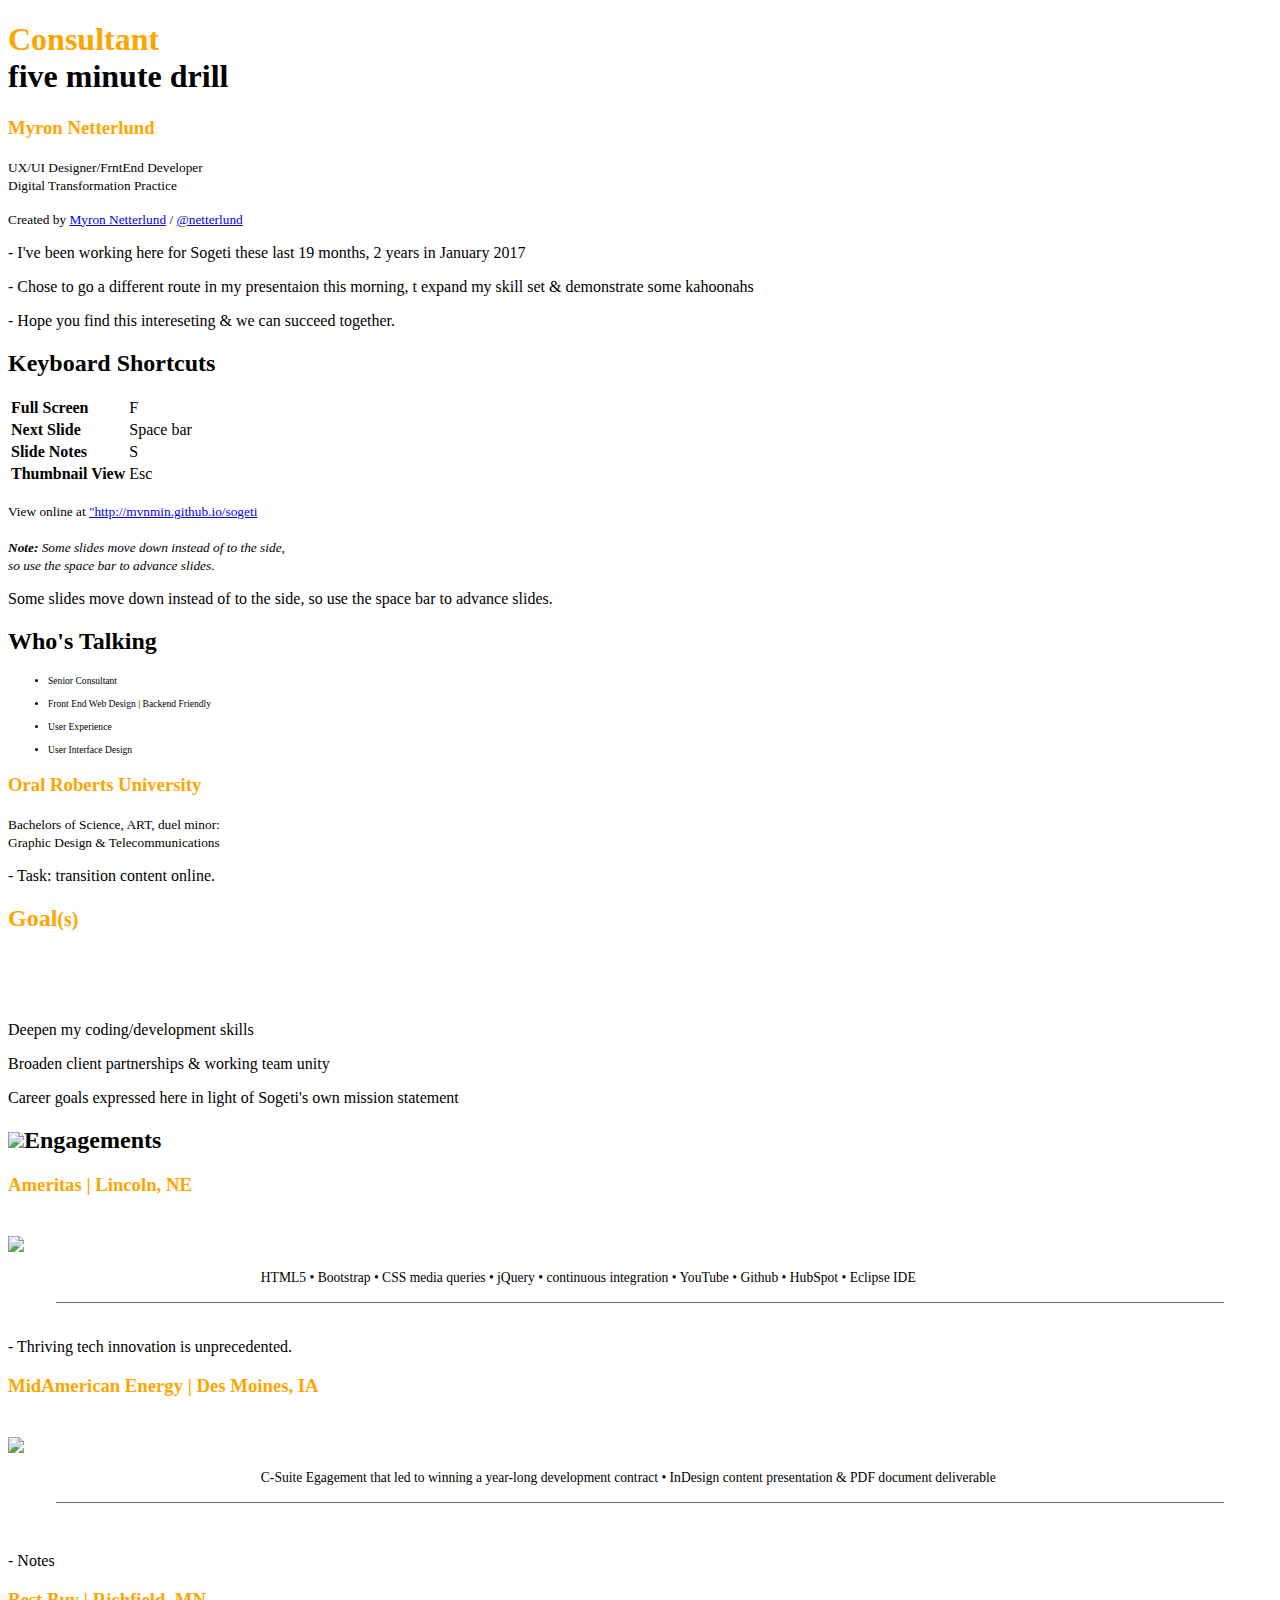
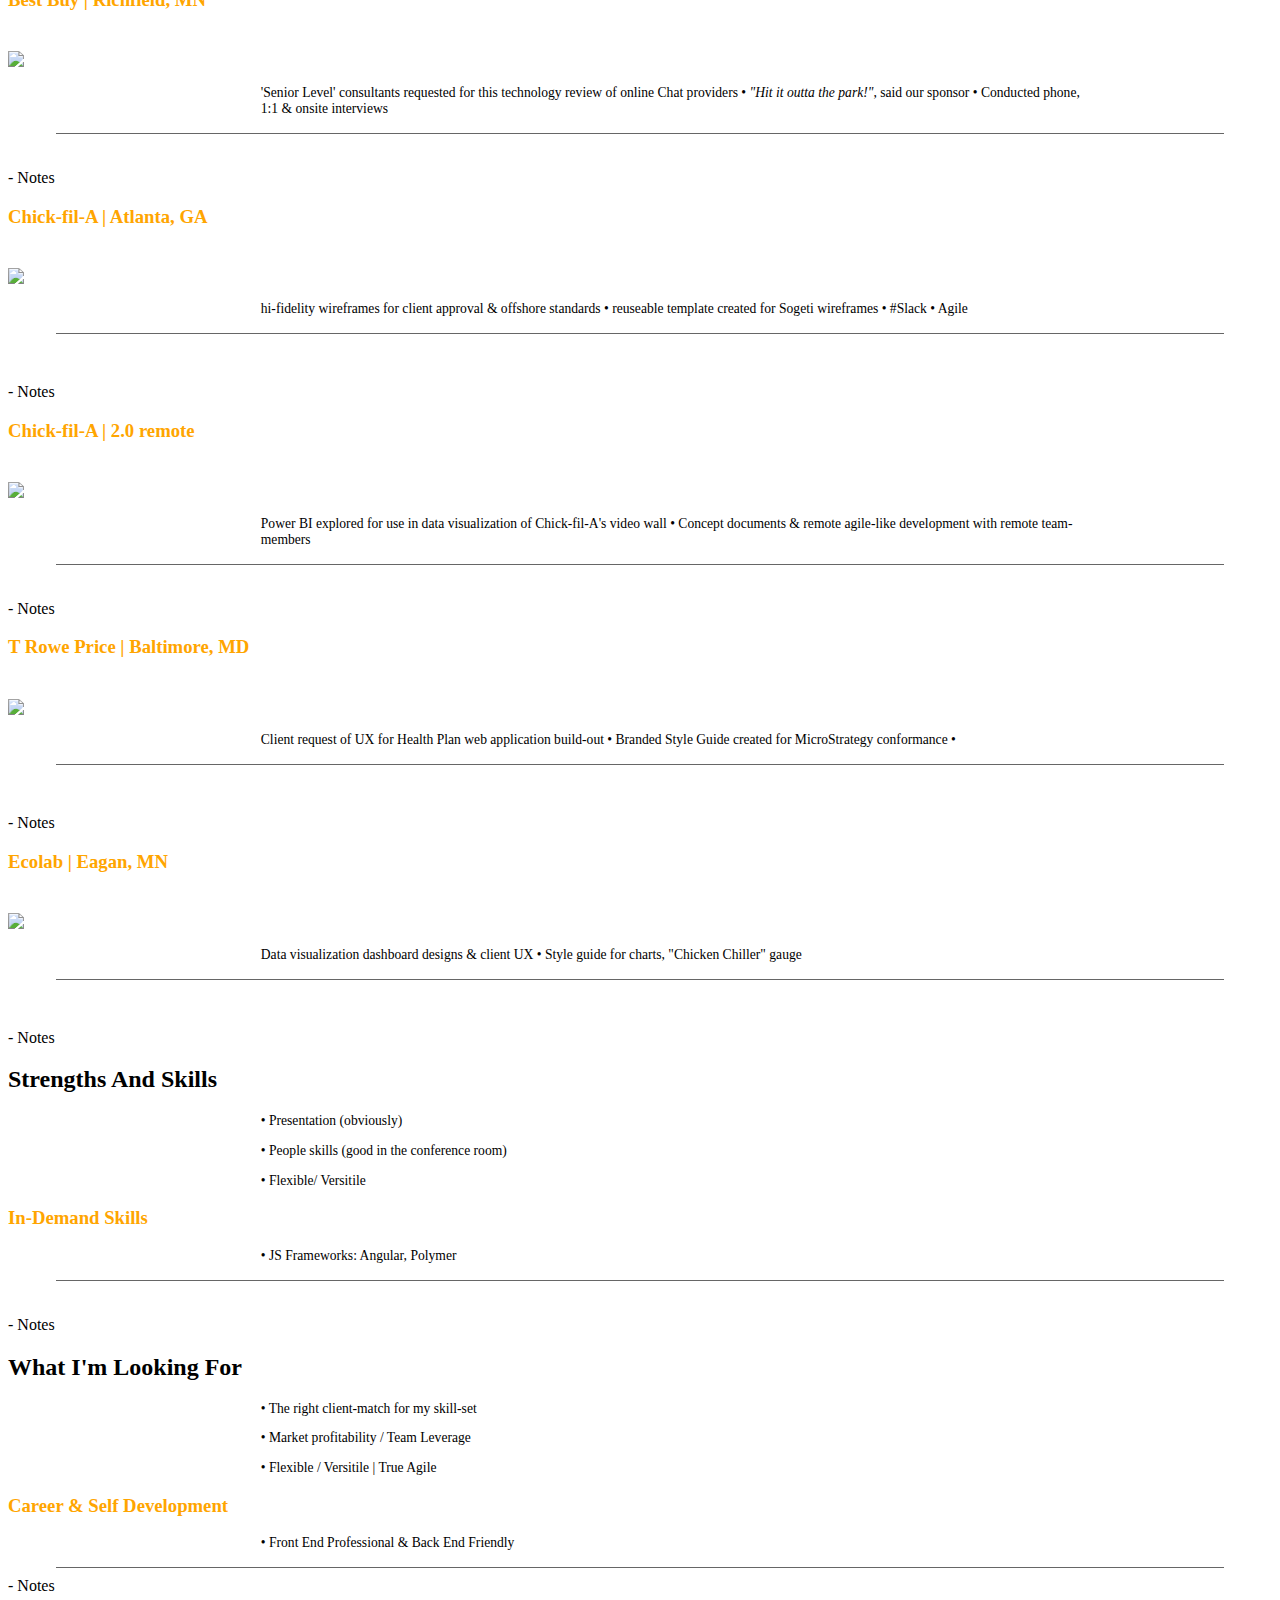
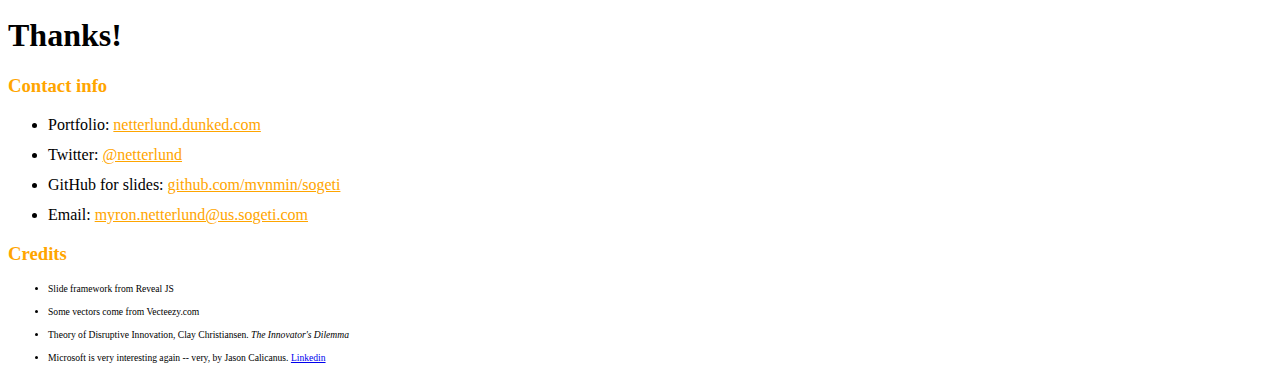
==== sogeti/index.html @ b76e8c93 "FIVE Minute Drill Upload" ====
<!doctype html>
<html lang="en">
   <head>
      <meta charset="utf-8">
      <title>Five Minute Drill</title>
      <meta name="description" content="Myron Netterlund's Five Minute 2016">
      <meta name="author" content="Myron Netterlund">
      <meta name="apple-mobile-web-app-capable" content="yes" />
      <meta name="apple-mobile-web-app-status-bar-style" content="black-translucent" />
      <meta name="viewport" content="width=device-width, initial-scale=1.0, maximum-scale=1.0, user-scalable=no, minimal-ui">
      <!-- favicon icons -->
      <link rel="apple-touch-icon" sizes="57x57" href="favicon/apple-icon-57x57.png">
      <link rel="apple-touch-icon" sizes="60x60" href="favicon/apple-icon-60x60.png">
      <link rel="apple-touch-icon" sizes="72x72" href="favicon/apple-icon-72x72.png">
      <link rel="apple-touch-icon" sizes="76x76" href="favicon/apple-icon-76x76.png">
      <link rel="apple-touch-icon" sizes="114x114" href="favicon/apple-icon-114x114.png">
      <link rel="apple-touch-icon" sizes="120x120" href="favicon/apple-icon-120x120.png">
      <link rel="apple-touch-icon" sizes="144x144" href="favicon/apple-icon-144x144.png">
      <link rel="apple-touch-icon" sizes="152x152" href="favicon/apple-icon-152x152.png">
      <link rel="apple-touch-icon" sizes="180x180" href="favicon/apple-icon-180x180.png">
      <link rel="icon" type="image/png" sizes="192x192"  href="favicon/android-icon-192x192.png">
      <link rel="icon" type="image/png" sizes="32x32" href="favicon/favicon-32x32.png">
      <link rel="icon" type="image/png" sizes="96x96" href="favicon/favicon-96x96.png">
      <link rel="icon" type="image/png" sizes="16x16" href="favicon/favicon-16x16.png">
      <link rel="manifest" href="favicon/manifest.json">
      <meta name="msapplication-TileColor" content="#ffffff">
      <meta name="msapplication-TileImage" content="favicon/ms-icon-144x144.png">
      <meta name="theme-color" content="#ffffff">
      <!-- end favicon code -->
      <link rel="stylesheet" href="css/reveal.css">
      <!-- <link rel="stylesheet" href="css/theme/beige.css" id="theme"> -->
      <link rel="stylesheet" href="css/theme/moon-too.css" id="theme">
      <!-- Code syntax highlighting -->
      <link rel="stylesheet" href="lib/css/zenburn.css">
      <!-- Printing and PDF exports -->
      <script>
         var link = document.createElement( 'link' );
         link.rel = 'stylesheet';
         link.type = 'text/css';
         link.href = window.location.search.match( /print-pdf/gi ) ? 'css/print/pdf.css' : 'css/print/paper.css';
         document.getElementsByTagName( 'head' )[0].appendChild( link );
      </script>
      <!--[if lt IE 9]>
      <script src="lib/js/html5shiv.js"></script>
      <![endif]-->
      <!-- these are my custom styles. remember that slide sizes scale, so try to use percentages. -->
      <style>
      	 .bottomline {
      	 	font-family: arial; 
      	 	font-size:0.75em !important; 
      	 	color:#fff; 
      	 }
         p.alignLeft {
         text-align: left;
         }
         span.orange, a.orange {
         color: orange;
         outline-color: gray;
         }
         span.white, a.white {
         color: #FFFFFF;
         outline-color: gray;
         }
        div.innovation ul li {
         margin-bottom:12px;
         }
         figcaption {
         font-size:.8em;
         }
/*         p.miscItems {
         font-size:1.2em;
         }*/
         p.jobRoles {
         font-size:0.65em;
         /*text-align:left;
         margin-left:20%;
         max-width: 65%; */
         color:#fff;
         }
         p.miscItems {
         font-size:0.85em;
         text-align:left;
         margin-left:20%;
         max-width: 65%;
         }
/*         hr {
         font-size:0.85em;
         text-align:left;
         margin-left:20%;
         max-width: 65%;
         margin-bottom:-0.5em;
         color: rgba(0,0,0,.5);
         }*/
		hr {
		    display: block;
		    height: 1px;
		    border: 0;
		    border-top: 1px solid #666;
		    margin: 1em 3em -0.5em 3em;
		    padding: 0; 
		}
		 .slides section h3 {
         color: orange !important; outline: gray;
         }
         .slides img.shortened {
         max-width: 80%;
         max-height: 80%;
         }
         #upcoming-slide .label {
         color: #444 !important
         }
         ul.credits li {
         font-size: .6em;
         }
        .background-tint {
		  background-color: rgba(0,0,0,.65); // Tint color
		  background-blend-mode: multiply;
		}
/*		.background-tint { position: relative; }

		.background-tint::after {
		  content: "";
		  position: absolute;
		  top: 0;
		  left: 0;
		  right: 0;
		  bottom: 0;
		  width: 100%;
		  height: 100%;
		  background-color: rgba(0,0,0,.65);
		}*/

      </style>
      <!-- Note: Make artboard sizes about 775px wide X 445px tall. If the image appears as a vertical navigation, add a class of "shortened" to the image element to reduce its size to 80% -->
   </head>
   <body>
      <div class="reveal innovation">
         <!-- Any section element inside of this container is displayed as a slide -->
         <div class="slides">
            <section>
               <h1><span class="orange">Consultant</span><br/> five minute drill</h1>
               <h3>Myron Netterlund </h3>
               <p>
                  <small>UX/UI Designer/FrntEnd Developer<br /> Digital Transformation Practice</small>
               </p>
               <p>
                  <small>Created by <a target="_blank" href="http://netterlund.dunked.com">Myron Netterlund</a> / <a target="_blank" href="http://twitter.com/netterlund">@netterlund</a></small>
               </p>
               <aside class="notes">
                  <p>- I've been working here for Sogeti these last 19 months, 2 years in January 2017</p>
                  <p>- Chose to go a different route in my presentaion this morning, t expand my skill set & demonstrate some kahoonahs</p>
                  <p>- Hope you find this intereseting & we can succeed together.</p>
               </aside>
            </section>
          
              <section>
                  <h2>Keyboard Shortcuts</h2>
                  <table>
                     <tr>
                        <td><b>Full Screen</b></td>
                        <td>F</td>
                     </tr>
                     <tr>
                        <td><b>Next Slide</b></td>
                        <td>Space bar</td>
                     </tr>
                     <tr>
                        <td><b>Slide Notes</b></td>
                        <td>S</td>
                     </tr>
                     <tr>
                        <td><b>Thumbnail View</b></td>
                        <td>Esc</td>
                     </tr>
                  </table>
                  <p><small>View online at <a target="_blank" href="http://mvnmin.github.io/sogeti">"http://mvnmin.github.io/sogeti</a></small><br/></a></small><br/>
                  <small><i><b>Note:</b> Some slides move down instead of to the side,<br /> so use the space bar to advance slides.</i></small></p>
               
                  <aside class="notes">
                  <p>Some slides move down instead of to the side, so use the space bar to advance slides.</p>
                  </aside>
               </section> 
             
            <section data-transition="slide" data-background="#333" data-background-transition="zoom" class="has-dark-background present" style="top: 171.5px; display: block;">
               <h2>Who's Talking</h2>
				<ul class="credits">
                    <li>Senior Consultant</li>
                  	<li>Front End Web Design | Backend Friendly</li>
                  	<li>User Experience</li>
                  	<li>User Interface Design</li>
                </ul>
                  <h3 class="fragment">Oral Roberts University</h3>
                  <p class="fragment">
                  	<small>Bachelors of Science, ART, duel minor: <br />Graphic Design & Telecommunications</small>
                  </p>
               <aside class="notes">
                  <p>- Task: transition content online.</p>
               </aside>
            </section>
 
            <section>
               <h2><span class="orange">Goal<small>(s)</small></h2>
	               <p><span class="white">Forwarding my DT Practice in Minneapolis, <br />utilizing my user experience & UI skillset(s) <br />to build the most trusted fulfillment team</span></p>
	               <p>Deepen my coding/development skills</p>
	               <p>Broaden client partnerships & working team unity</p>
               <aside class="notes">
                  <p>Career goals expressed here in light of Sogeti's own mission statement</p>
               </aside>
            </section>
            <section>
               <h2><img src="media/rasters/Sogeti-spade_75x36.png"/>Engagements</h2>
               <section>
                  <h3>Ameritas | Lincoln, NE </h3>
                  <p class="jobRoles">ROLE: UX/UI Designer | Web Developer </p>
				  <img src="media/rasters/ameritas.png"/>
                  <p class="miscItems">HTML5 &bull; Bootstrap &bull; CSS media queries &bull; jQuery &bull; continuous integration &bull; YouTube &bull; Github &bull; HubSpot &bull; Eclipse IDE
                  </p>
                  <hr>
                  <p class="bottomline fragment">IBM - WCM Integration, First Sogeti UX experience</p>
                  <aside class="notes">
                     <p>- Thriving tech innovation is unprecedented.</p>
                  </aside>
               </section>
               <section>
                  <h3>MidAmerican Energy | Des Moines, IA </h3>
                  <p class="jobRoles">ROLE: Digital Strategist | UX/UI Consultant </p>
				  <img src="media/rasters/midamerican.png"/>
                  <p class="miscItems">C-Suite Egagement that led to winning a year-long development contract &bull; InDesign content presentation & PDF document deliverable
                  </p>
                  <hr>
                  <p class="bottomline fragment">Non-bias strategy consultation that led to <br />our being chosen as developers of choice</p>
                  <aside class="notes">
                     <p>- Notes</p>
                  </aside>
               </section>
               <section>
                  <h3>Best Buy | Richfield, MN </h3>
                  <p class="jobRoles">ROLE: Digital Strategist | Business Analyst | Vendor Liason </p>
				  <img src="media/vectors/best_buy.svg"/>
                  <p class="miscItems">'Senior Level' consultants requested for this technology review of online Chat providers &bull; <i>"Hit it outta the park!"</i>, said our sponsor &bull; Conducted phone, 1:1 & onsite interviews
                  </p>
                  <hr>
                  <p class="bottomline fragment">Demonstrated Consultant Flexibility</p>
                  <aside class="notes">
                     <p>- Notes</p>
                  </aside>
               </section>
               <section>
                  <h3>Chick-fil-A | Atlanta, GA</h3>
                  <p class="jobRoles">ROLE: UI Designer | Mobile App</p>
				  <img src="media/rasters/chick-fil-a.png"/>
				  <p class="miscItems">hi-fidelity wireframes for client approval & offshore standards &bull; reuseable template created for Sogeti wireframes &bull; #Slack &bull; Agile
                  </p>
                  <hr>
                  <p class="bottomline fragment">Hi-Fidelity Mobile Wireframes & Agile workflow <br />Android & iOS</p>
                  <aside class="notes">
                     <p>- Notes</p>
                  </aside>
               </section>
               <section>
                  <h3>Chick-fil-A | 2.0 remote </h3>
                  <p class="jobRoles">ROLE: Proof of Concept | Video Wall</p>
				  <img src="media/rasters/chick-fil-a-pop.png"/>
				  <p class="miscItems">Power BI explored for use in data visualization of Chick-fil-A's video wall &bull; Concept documents & remote agile-like development with remote team-members
                  </p>
                  <hr>
                  <p class="bottomline fragment">Data Visualzation experience: PowerBI, D3.js, & SVGs </p>
                  <aside class="notes">
                     <p>- Notes</p>
                  </aside>
               </section>
               <section>
                  <h3>T Rowe Price | Baltimore, MD</h3>
                  <p class="jobRoles">ROLE: UX/UI Designer | Health Plan </p>
				  <img src="media/rasters/t_rowe_price-window.png"/>
				  <p class="miscItems">Client request of UX for Health Plan web application build-out &bull; Branded Style Guide created for MicroStrategy conformance &bull; 
                  </p>
                  <hr>
                  <p class="bottomline fragment">Introduction to MicroStrategy & HighCharts.js <br />Designing for MicroStrategy chart specifications</p>
                  <aside class="notes">
                     <p>- Notes</p>
                  </aside>
               </section>
               <section>
                  <h3>Ecolab | Eagan, MN</h3>
                  <p class="jobRoles">ROLE: UI Designer | Dashboard Designs </p>
				  <img src="media/rasters/ecolab.png"/>
                  <p class="miscItems">Data visualization dashboard designs & client UX &bull; Style guide for charts, "Chicken Chiller" gauge
                  </p>
                  <hr>
                  <p class="bottomline fragment">Pure javascript development on ECL's "Chicken Chiller" guage <br /> Used HighCharts.js for traditional data charting</p>
                  <aside class="notes">
                     <p>- Notes</p>
                  </aside>
               </section>
            </section>

            </section>
            <section>
               <h2>Strengths And Skills</h2>
                  <p class="miscItems">&bull; Presentation (obviously)</p>
                  <p class="miscItems">&bull; People skills (good in the conference room)</p>
                  <p class="miscItems">&bull; Flexible/ Versitile</p>
               <h3>In-Demand Skills</h3>
                  <p class="miscItems">&bull; JS Frameworks: Angular, Polymer</p>
                  <hr>
                  <p class="bottomline">I love to learn, I expect to be challenged.</p>
               <aside class="notes">
                  <p>- Notes</p>
               </aside>
            </section>

            <section data-transition="convex">
               <h2>What I'm Looking For</h2>
                  <p class="miscItems">&bull; The right client-match for my skill-set </p>
                  <p class="miscItems">&bull; Market profitability / Team Leverage</p>
                  <p class="miscItems">&bull; Flexible / Versitile | True Agile</p>
               <h3>Career & Self Development</h3>
                  <p class="miscItems">&bull; Front End Professional & Back End Friendly</p>
                  <hr>
                  <p class="bottomline"> </p>
               <aside class="notes">
                  <p>- Notes</p>
               </aside>
            </section>

            <section>
               <h1>Thanks!</h1>
               <section>
                  <h3>Contact info</h3>
                  <ul>
                     <li>Portfolio: <a class="orange" href="http://netterlund.dunked.com">netterlund.dunked.com</a></li>
                     <li>Twitter: <a class="orange" href="http://twitter.com/netterlund">@netterlund</a></li>
                     <li>GitHub for slides: <a class="orange" href="https://github.com/mvnmin/sogeti">github.com/mvnmin/sogeti</a></li>
                     <li> Email: <a class="orange" href="mailto:myron.netterlund@us.sogeti.com">myron.netterlund@us.sogeti.com</a></li>
                  </ul>
               </section>
               <section>
                  <h3>Credits</h3>
                  <ul class="credits">
                     <li>Slide framework from Reveal JS</li>
                     <li>Some vectors come from Vecteezy.com</li>
                     <li>Theory of Disruptive Innovation, Clay Christiansen. <i>The Innovator's Dilemma</i></li>
                     <li>Microsoft is very interesting again -- very, by Jason Calicanus. <a href="https://www.linkedin.com/pulse/microsoft-interesting-again-very-jason-calacanis">Linkedin</a></li>
                  </ul>
               </section>
            </section>
         </div>
      </div>
      <script src="lib/js/head.min.js"></script>
      <script src="js/reveal.js"></script>
      <script>
         // Full list of configuration options available at:
         // https://github.com/hakimel/reveal.js#configuration
         Reveal.initialize({
          controls: true,
          progress: true,
          history: true,
          center: false,
          slideNumber: true, 
         
         
          transition: 'slide', // none/fade/slide/convex/concave/zoom
         
          // Optional reveal.js plugins
          dependencies: [
            { src: 'lib/js/classList.js', condition: function() { return !document.body.classList; } },
            { src: 'plugin/markdown/marked.js', condition: function() { return !!document.querySelector( '[data-markdown]' ); } },
            { src: 'plugin/markdown/markdown.js', condition: function() { return !!document.querySelector( '[data-markdown]' ); } },
            { src: 'plugin/highlight/highlight.js', async: true, condition: function() { return !!document.querySelector( 'pre code' ); }, callback: function() { hljs.initHighlightingOnLoad(); } },
            { src: 'plugin/zoom-js/zoom.js', async: true },
            { src: 'plugin/notes/notes.js', async: true }
          ]
         });
         
      </script>
   </body>
</html>
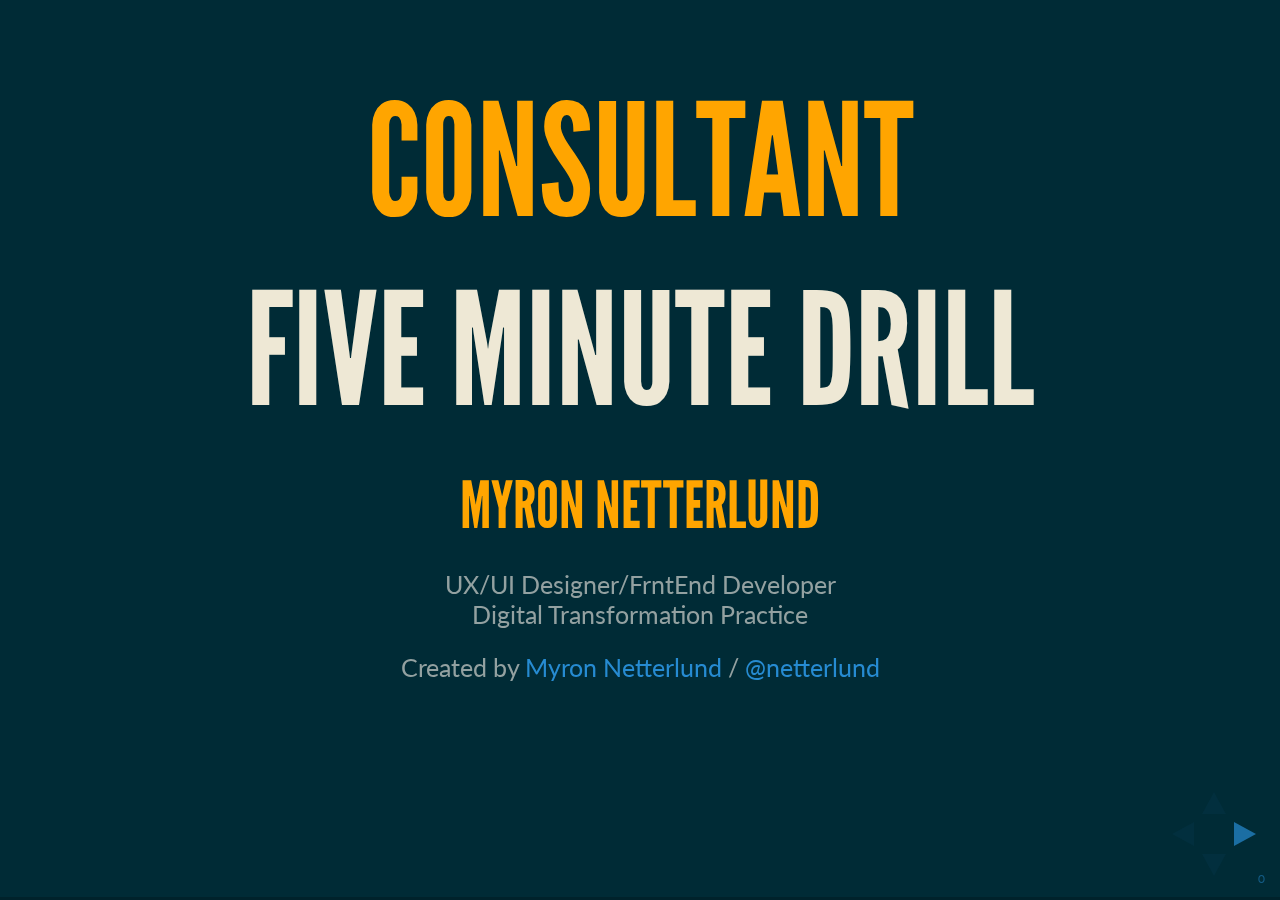
==== commit c09ca40c: "Versatile spelling crx" ====
--- a/sogeti/index.html
+++ b/sogeti/index.html
@@ -314,7 +314,7 @@
                <h2>What I'm Looking For</h2>
                   <p class="miscItems">&bull; The right client-match for my skill-set </p>
                   <p class="miscItems">&bull; Market profitability / Team Leverage</p>
-                  <p class="miscItems">&bull; Flexible / Versitile | True Agile</p>
+                  <p class="miscItems">&bull; Flexible / Versatile | True Agility</p>
                <h3>Career & Self Development</h3>
                   <p class="miscItems">&bull; Front End Professional & Back End Friendly</p>
                   <hr>
--- a/sogeti/css/reveal.css
+++ b/sogeti/css/reveal.css
@@ -0,0 +1,1141 @@
+/*!
+ * reveal.js
+ * http://lab.hakim.se/reveal-js
+ * MIT licensed
+ *
+ * Copyright (C) 2015 Hakim El Hattab, http://hakim.se
+ */
+/*********************************************
+ * RESET STYLES
+ *********************************************/
+html, body, .reveal div, .reveal span, .reveal applet, .reveal object, .reveal iframe, .reveal h1, .reveal h2, .reveal h3, .reveal h4, .reveal h5, .reveal h6, .reveal p, .reveal blockquote, .reveal pre, .reveal a, .reveal abbr, .reveal acronym, .reveal address, .reveal big, .reveal cite, .reveal code, .reveal del, .reveal dfn, .reveal em, .reveal img, .reveal ins, .reveal kbd, .reveal q, .reveal s, .reveal samp, .reveal small, .reveal strike, .reveal strong, .reveal sub, .reveal sup, .reveal tt, .reveal var, .reveal b, .reveal u, .reveal center, .reveal dl, .reveal dt, .reveal dd, .reveal ol, .reveal ul, .reveal li, .reveal fieldset, .reveal form, .reveal label, .reveal legend, .reveal table, .reveal caption, .reveal tbody, .reveal tfoot, .reveal thead, .reveal tr, .reveal th, .reveal td, .reveal article, .reveal aside, .reveal canvas, .reveal details, .reveal embed, .reveal figure, .reveal figcaption, .reveal footer, .reveal header, .reveal hgroup, .reveal menu, .reveal nav, .reveal output, .reveal ruby, .reveal section, .reveal summary, .reveal time, .reveal mark, .reveal audio, video {
+  margin: 0;
+  padding: 0;
+  border: 0;
+  font-size: 100%;
+  font: inherit;
+  vertical-align: baseline; }
+
+.reveal article, .reveal aside, .reveal details, .reveal figcaption, .reveal figure, .reveal footer, .reveal header, .reveal hgroup, .reveal menu, .reveal nav, .reveal section {
+  display: block; }
+
+/*********************************************
+ * GLOBAL STYLES
+ *********************************************/
+html, body {
+  width: 100%;
+  height: 100%;
+  overflow: hidden; }
+
+body {
+  position: relative;
+  line-height: 1;
+  background-color: #fff;
+  color: #000; }
+
+::-moz-selection {
+  background: #FF5E99;
+  color: #fff;
+  text-shadow: none; }
+
+::selection {
+  background: #FF5E99;
+  color: #fff;
+  text-shadow: none; }
+
+/*********************************************
+ * VIEW FRAGMENTS
+ *********************************************/
+.reveal .slides section .fragment {
+  opacity: 0;
+  visibility: hidden;
+  -webkit-transition: all 0.2s ease;
+          transition: all 0.2s ease; }
+  .reveal .slides section .fragment.visible {
+    opacity: 1;
+    visibility: visible; }
+
+.reveal .slides section .fragment.grow {
+  opacity: 1;
+  visibility: visible; }
+  .reveal .slides section .fragment.grow.visible {
+    -webkit-transform: scale(1.3);
+        -ms-transform: scale(1.3);
+            transform: scale(1.3); }
+
+.reveal .slides section .fragment.shrink {
+  opacity: 1;
+  visibility: visible; }
+  .reveal .slides section .fragment.shrink.visible {
+    -webkit-transform: scale(0.7);
+        -ms-transform: scale(0.7);
+            transform: scale(0.7); }
+
+.reveal .slides section .fragment.zoom-in {
+  -webkit-transform: scale(0.1);
+      -ms-transform: scale(0.1);
+          transform: scale(0.1); }
+  .reveal .slides section .fragment.zoom-in.visible {
+    -webkit-transform: scale(1);
+        -ms-transform: scale(1);
+            transform: scale(1); }
+
+.reveal .slides section .fragment.roll-in {
+  -webkit-transform: rotateX(90deg);
+          transform: rotateX(90deg); }
+  .reveal .slides section .fragment.roll-in.visible {
+    -webkit-transform: rotateX(0);
+            transform: rotateX(0); }
+
+.reveal .slides section .fragment.fade-out {
+  opacity: 1;
+  visibility: visible; }
+  .reveal .slides section .fragment.fade-out.visible {
+    opacity: 0;
+    visibility: hidden; }
+
+.reveal .slides section .fragment.semi-fade-out {
+  opacity: 1;
+  visibility: visible; }
+  .reveal .slides section .fragment.semi-fade-out.visible {
+    opacity: 0.5;
+    visibility: visible; }
+
+.reveal .slides section .fragment.strike {
+  opacity: 1; }
+  .reveal .slides section .fragment.strike.visible {
+    text-decoration: line-through; }
+
+.reveal .slides section .fragment.current-visible {
+  opacity: 0;
+  visibility: hidden; }
+  .reveal .slides section .fragment.current-visible.current-fragment {
+    opacity: 1;
+    visibility: visible; }
+
+.reveal .slides section .fragment.highlight-red, .reveal .slides section .fragment.highlight-current-red, .reveal .slides section .fragment.highlight-green, .reveal .slides section .fragment.highlight-current-green, .reveal .slides section .fragment.highlight-blue, .reveal .slides section .fragment.highlight-current-blue {
+  opacity: 1;
+  visibility: visible; }
+
+.reveal .slides section .fragment.highlight-red.visible {
+  color: #ff2c2d; }
+
+.reveal .slides section .fragment.highlight-green.visible {
+  color: #17ff2e; }
+
+.reveal .slides section .fragment.highlight-blue.visible {
+  color: #1b91ff; }
+
+.reveal .slides section .fragment.highlight-current-red.current-fragment {
+  color: #ff2c2d; }
+
+.reveal .slides section .fragment.highlight-current-green.current-fragment {
+  color: #17ff2e; }
+
+.reveal .slides section .fragment.highlight-current-blue.current-fragment {
+  color: #1b91ff; }
+
+/*********************************************
+ * DEFAULT ELEMENT STYLES
+ *********************************************/
+/* Fixes issue in Chrome where italic fonts did not appear when printing to PDF */
+.reveal:after {
+  content: '';
+  font-style: italic; }
+
+.reveal iframe {
+  z-index: 1; }
+
+/** Prevents layering issues in certain browser/transition combinations */
+.reveal a {
+  position: relative; }
+
+.reveal .stretch {
+  max-width: none;
+  max-height: none; }
+
+.reveal pre.stretch code {
+  height: 100%;
+  max-height: 100%;
+  -moz-box-sizing: border-box;
+       box-sizing: border-box; }
+
+/*********************************************
+ * CONTROLS
+ *********************************************/
+.reveal .controls {
+  display: none;
+  position: fixed;
+  width: 110px;
+  height: 110px;
+  z-index: 30;
+  right: 10px;
+  bottom: 10px;
+  -webkit-user-select: none; }
+
+.reveal .controls div {
+  position: absolute;
+  opacity: 0.05;
+  width: 0;
+  height: 0;
+  border: 12px solid transparent;
+  -webkit-transform: scale(0.9999);
+      -ms-transform: scale(0.9999);
+          transform: scale(0.9999);
+  -webkit-transition: all 0.2s ease;
+          transition: all 0.2s ease;
+  -webkit-tap-highlight-color: rgba(0, 0, 0, 0); }
+
+.reveal .controls div.enabled {
+  opacity: 0.7;
+  cursor: pointer; }
+
+.reveal .controls div.enabled:active {
+  margin-top: 1px; }
+
+.reveal .controls div.navigate-left {
+  top: 42px;
+  border-right-width: 22px;
+  border-right-color: #000; }
+
+.reveal .controls div.navigate-left.fragmented {
+  opacity: 0.3; }
+
+.reveal .controls div.navigate-right {
+  left: 74px;
+  top: 42px;
+  border-left-width: 22px;
+  border-left-color: #000; }
+
+.reveal .controls div.navigate-right.fragmented {
+  opacity: 0.3; }
+
+.reveal .controls div.navigate-up {
+  left: 42px;
+  border-bottom-width: 22px;
+  border-bottom-color: #000; }
+
+.reveal .controls div.navigate-up.fragmented {
+  opacity: 0.3; }
+
+.reveal .controls div.navigate-down {
+  left: 42px;
+  top: 74px;
+  border-top-width: 22px;
+  border-top-color: #000; }
+
+.reveal .controls div.navigate-down.fragmented {
+  opacity: 0.3; }
+
+/*********************************************
+ * PROGRESS BAR
+ *********************************************/
+.reveal .progress {
+  position: fixed;
+  display: none;
+  height: 3px;
+  width: 100%;
+  bottom: 0;
+  left: 0;
+  z-index: 10;
+  background-color: rgba(0, 0, 0, 0.2); }
+
+.reveal .progress:after {
+  content: '';
+  display: block;
+  position: absolute;
+  height: 20px;
+  width: 100%;
+  top: -20px; }
+
+.reveal .progress span {
+  display: block;
+  height: 100%;
+  width: 0px;
+  background-color: #000;
+  -webkit-transition: width 800ms cubic-bezier(0.26, 0.86, 0.44, 0.985);
+          transition: width 800ms cubic-bezier(0.26, 0.86, 0.44, 0.985); }
+
+/*********************************************
+ * SLIDE NUMBER
+ *********************************************/
+.reveal .slide-number {
+  position: fixed;
+  display: block;
+  right: 15px;
+  bottom: 15px;
+  opacity: 0.5;
+  z-index: 31;
+  font-size: 12px; }
+
+/*********************************************
+ * SLIDES
+ *********************************************/
+.reveal {
+  position: relative;
+  width: 100%;
+  height: 100%;
+  -ms-touch-action: none;
+      touch-action: none; }
+
+.reveal .slides {
+  position: absolute;
+  width: 100%;
+  height: 100%;
+  top: 0;
+  right: 0;
+  bottom: 0;
+  left: 0;
+  margin: auto;
+  overflow: visible;
+  z-index: 1;
+  text-align: center;
+  -webkit-perspective: 600px;
+          perspective: 600px;
+  -webkit-perspective-origin: 50% 40%;
+          perspective-origin: 50% 40%; }
+
+.reveal .slides > section {
+  -ms-perspective: 600px; }
+
+.reveal .slides > section, .reveal .slides > section > section {
+  display: none;
+  position: absolute;
+  width: 100%;
+  padding: 20px 0px;
+  z-index: 10;
+  -webkit-transform-style: preserve-3d;
+          transform-style: preserve-3d;
+  -webkit-transition: -webkit-transform-origin 800ms cubic-bezier(0.26, 0.86, 0.44, 0.985), -webkit-transform 800ms cubic-bezier(0.26, 0.86, 0.44, 0.985), visibility 800ms cubic-bezier(0.26, 0.86, 0.44, 0.985), opacity 800ms cubic-bezier(0.26, 0.86, 0.44, 0.985);
+          transition: -ms-transform-origin 800ms cubic-bezier(0.26, 0.86, 0.44, 0.985), transform 800ms cubic-bezier(0.26, 0.86, 0.44, 0.985), visibility 800ms cubic-bezier(0.26, 0.86, 0.44, 0.985), opacity 800ms cubic-bezier(0.26, 0.86, 0.44, 0.985);
+          transition: transform-origin 800ms cubic-bezier(0.26, 0.86, 0.44, 0.985), transform 800ms cubic-bezier(0.26, 0.86, 0.44, 0.985), visibility 800ms cubic-bezier(0.26, 0.86, 0.44, 0.985), opacity 800ms cubic-bezier(0.26, 0.86, 0.44, 0.985); }
+
+/* Global transition speed settings */
+.reveal[data-transition-speed="fast"] .slides section {
+  -webkit-transition-duration: 400ms;
+          transition-duration: 400ms; }
+
+.reveal[data-transition-speed="slow"] .slides section {
+  -webkit-transition-duration: 1200ms;
+          transition-duration: 1200ms; }
+
+/* Slide-specific transition speed overrides */
+.reveal .slides section[data-transition-speed="fast"] {
+  -webkit-transition-duration: 400ms;
+          transition-duration: 400ms; }
+
+.reveal .slides section[data-transition-speed="slow"] {
+  -webkit-transition-duration: 1200ms;
+          transition-duration: 1200ms; }
+
+.reveal .slides > section.stack {
+  padding-top: 0;
+  padding-bottom: 0; }
+
+.reveal .slides > section.present, .reveal .slides > section > section.present {
+  display: block;
+  z-index: 11;
+  opacity: 1; }
+
+.reveal.center, .reveal.center .slides, .reveal.center .slides section {
+  min-height: 0 !important; }
+
+/* Don't allow interaction with invisible slides */
+.reveal .slides > section.future, .reveal .slides > section > section.future, .reveal .slides > section.past, .reveal .slides > section > section.past {
+  pointer-events: none; }
+
+.reveal.overview .slides > section, .reveal.overview .slides > section > section {
+  pointer-events: auto; }
+
+.reveal .slides > section.past, .reveal .slides > section.future, .reveal .slides > section > section.past, .reveal .slides > section > section.future {
+  opacity: 0; }
+
+/*********************************************
+ * SLIDE TRANSITION
+ * Aliased 'linear' for backwards compatibility
+ *********************************************/
+.reveal.slide section, .reveal.linear section {
+  -webkit-backface-visibility: hidden;
+          backface-visibility: hidden; }
+
+.reveal .slides > section[data-transition=slide].past, .reveal.slide .slides > section:not([data-transition]).past, .reveal .slides > section[data-transition=linear].past, .reveal.linear .slides > section:not([data-transition]).past {
+  -webkit-transform: translate(-150%, 0);
+      -ms-transform: translate(-150%, 0);
+          transform: translate(-150%, 0); }
+
+.reveal .slides > section[data-transition=slide].future, .reveal.slide .slides > section:not([data-transition]).future, .reveal .slides > section[data-transition=linear].future, .reveal.linear .slides > section:not([data-transition]).future {
+  -webkit-transform: translate(150%, 0);
+      -ms-transform: translate(150%, 0);
+          transform: translate(150%, 0); }
+
+.reveal .slides > section > section[data-transition=slide].past, .reveal.slide .slides > section > section:not([data-transition]).past, .reveal .slides > section > section[data-transition=linear].past, .reveal.linear .slides > section > section:not([data-transition]).past {
+  -webkit-transform: translate(0, -150%);
+      -ms-transform: translate(0, -150%);
+          transform: translate(0, -150%); }
+
+.reveal .slides > section > section[data-transition=slide].future, .reveal.slide .slides > section > section:not([data-transition]).future, .reveal .slides > section > section[data-transition=linear].future, .reveal.linear .slides > section > section:not([data-transition]).future {
+  -webkit-transform: translate(0, 150%);
+      -ms-transform: translate(0, 150%);
+          transform: translate(0, 150%); }
+
+/*********************************************
+ * CONVEX TRANSITION
+ * Aliased 'default' for backwards compatibility
+ *********************************************/
+.reveal .slides > section[data-transition=default].past, .reveal.default .slides > section:not([data-transition]).past, .reveal .slides > section[data-transition=convex].past, .reveal.convex .slides > section:not([data-transition]).past {
+  -webkit-transform: translate3d(-100%, 0, 0) rotateY(-90deg) translate3d(-100%, 0, 0);
+          transform: translate3d(-100%, 0, 0) rotateY(-90deg) translate3d(-100%, 0, 0); }
+
+.reveal .slides > section[data-transition=default].future, .reveal.default .slides > section:not([data-transition]).future, .reveal .slides > section[data-transition=convex].future, .reveal.convex .slides > section:not([data-transition]).future {
+  -webkit-transform: translate3d(100%, 0, 0) rotateY(90deg) translate3d(100%, 0, 0);
+          transform: translate3d(100%, 0, 0) rotateY(90deg) translate3d(100%, 0, 0); }
+
+.reveal .slides > section > section[data-transition=default].past, .reveal.default .slides > section > section:not([data-transition]).past, .reveal .slides > section > section[data-transition=convex].past, .reveal.convex .slides > section > section:not([data-transition]).past {
+  -webkit-transform: translate3d(0, -300px, 0) rotateX(70deg) translate3d(0, -300px, 0);
+          transform: translate3d(0, -300px, 0) rotateX(70deg) translate3d(0, -300px, 0); }
+
+.reveal .slides > section > section[data-transition=default].future, .reveal.default .slides > section > section:not([data-transition]).future, .reveal .slides > section > section[data-transition=convex].future, .reveal.convex .slides > section > section:not([data-transition]).future {
+  -webkit-transform: translate3d(0, 300px, 0) rotateX(-70deg) translate3d(0, 300px, 0);
+          transform: translate3d(0, 300px, 0) rotateX(-70deg) translate3d(0, 300px, 0); }
+
+/*********************************************
+ * CONCAVE TRANSITION
+ *********************************************/
+.reveal .slides > section[data-transition=concave].past, .reveal.concave .slides > section:not([data-transition]).past {
+  -webkit-transform: translate3d(-100%, 0, 0) rotateY(90deg) translate3d(-100%, 0, 0);
+          transform: translate3d(-100%, 0, 0) rotateY(90deg) translate3d(-100%, 0, 0); }
+
+.reveal .slides > section[data-transition=concave].future, .reveal.concave .slides > section:not([data-transition]).future {
+  -webkit-transform: translate3d(100%, 0, 0) rotateY(-90deg) translate3d(100%, 0, 0);
+          transform: translate3d(100%, 0, 0) rotateY(-90deg) translate3d(100%, 0, 0); }
+
+.reveal .slides > section > section[data-transition=concave].past, .reveal.concave .slides > section > section:not([data-transition]).past {
+  -webkit-transform: translate3d(0, -80%, 0) rotateX(-70deg) translate3d(0, -80%, 0);
+          transform: translate3d(0, -80%, 0) rotateX(-70deg) translate3d(0, -80%, 0); }
+
+.reveal .slides > section > section[data-transition=concave].future, .reveal.concave .slides > section > section:not([data-transition]).future {
+  -webkit-transform: translate3d(0, 80%, 0) rotateX(70deg) translate3d(0, 80%, 0);
+          transform: translate3d(0, 80%, 0) rotateX(70deg) translate3d(0, 80%, 0); }
+
+/*********************************************
+ * ZOOM TRANSITION
+ *********************************************/
+.reveal .slides > section[data-transition=zoom], .reveal.zoom .slides > section:not([data-transition]) {
+  -webkit-transition-timing-function: ease;
+          transition-timing-function: ease; }
+
+.reveal .slides > section[data-transition=zoom].past, .reveal.zoom .slides > section:not([data-transition]).past {
+  visibility: hidden;
+  -webkit-transform: scale(16);
+      -ms-transform: scale(16);
+          transform: scale(16); }
+
+.reveal .slides > section[data-transition=zoom].future, .reveal.zoom .slides > section:not([data-transition]).future {
+  visibility: hidden;
+  -webkit-transform: scale(0.2);
+      -ms-transform: scale(0.2);
+          transform: scale(0.2); }
+
+.reveal .slides > section > section[data-transition=zoom].past, .reveal.zoom .slides > section > section:not([data-transition]).past {
+  -webkit-transform: translate(0, -150%);
+      -ms-transform: translate(0, -150%);
+          transform: translate(0, -150%); }
+
+.reveal .slides > section > section[data-transition=zoom].future, .reveal.zoom .slides > section > section:not([data-transition]).future {
+  -webkit-transform: translate(0, 150%);
+      -ms-transform: translate(0, 150%);
+          transform: translate(0, 150%); }
+
+/*********************************************
+ * CUBE TRANSITION
+ *********************************************/
+.reveal.cube .slides {
+  -webkit-perspective: 1300px;
+          perspective: 1300px; }
+
+.reveal.cube .slides section {
+  padding: 30px;
+  min-height: 700px;
+  -webkit-backface-visibility: hidden;
+          backface-visibility: hidden;
+  -moz-box-sizing: border-box;
+       box-sizing: border-box; }
+
+.reveal.center.cube .slides section {
+  min-height: 0; }
+
+.reveal.cube .slides section:not(.stack):before {
+  content: '';
+  position: absolute;
+  display: block;
+  width: 100%;
+  height: 100%;
+  left: 0;
+  top: 0;
+  background: rgba(0, 0, 0, 0.1);
+  border-radius: 4px;
+  -webkit-transform: translateZ(-20px);
+          transform: translateZ(-20px); }
+
+.reveal.cube .slides section:not(.stack):after {
+  content: '';
+  position: absolute;
+  display: block;
+  width: 90%;
+  height: 30px;
+  left: 5%;
+  bottom: 0;
+  background: none;
+  z-index: 1;
+  border-radius: 4px;
+  box-shadow: 0px 95px 25px rgba(0, 0, 0, 0.2);
+  -webkit-transform: translateZ(-90px) rotateX(65deg);
+          transform: translateZ(-90px) rotateX(65deg); }
+
+.reveal.cube .slides > section.stack {
+  padding: 0;
+  background: none; }
+
+.reveal.cube .slides > section.past {
+  -webkit-transform-origin: 100% 0%;
+      -ms-transform-origin: 100% 0%;
+          transform-origin: 100% 0%;
+  -webkit-transform: translate3d(-100%, 0, 0) rotateY(-90deg);
+          transform: translate3d(-100%, 0, 0) rotateY(-90deg); }
+
+.reveal.cube .slides > section.future {
+  -webkit-transform-origin: 0% 0%;
+      -ms-transform-origin: 0% 0%;
+          transform-origin: 0% 0%;
+  -webkit-transform: translate3d(100%, 0, 0) rotateY(90deg);
+          transform: translate3d(100%, 0, 0) rotateY(90deg); }
+
+.reveal.cube .slides > section > section.past {
+  -webkit-transform-origin: 0% 100%;
+      -ms-transform-origin: 0% 100%;
+          transform-origin: 0% 100%;
+  -webkit-transform: translate3d(0, -100%, 0) rotateX(90deg);
+          transform: translate3d(0, -100%, 0) rotateX(90deg); }
+
+.reveal.cube .slides > section > section.future {
+  -webkit-transform-origin: 0% 0%;
+      -ms-transform-origin: 0% 0%;
+          transform-origin: 0% 0%;
+  -webkit-transform: translate3d(0, 100%, 0) rotateX(-90deg);
+          transform: translate3d(0, 100%, 0) rotateX(-90deg); }
+
+/*********************************************
+ * PAGE TRANSITION
+ *********************************************/
+.reveal.page .slides {
+  -webkit-perspective-origin: 0% 50%;
+          perspective-origin: 0% 50%;
+  -webkit-perspective: 3000px;
+          perspective: 3000px; }
+
+.reveal.page .slides section {
+  padding: 30px;
+  min-height: 700px;
+  -moz-box-sizing: border-box;
+       box-sizing: border-box; }
+
+.reveal.page .slides section.past {
+  z-index: 12; }
+
+.reveal.page .slides section:not(.stack):before {
+  content: '';
+  position: absolute;
+  display: block;
+  width: 100%;
+  height: 100%;
+  left: 0;
+  top: 0;
+  background: rgba(0, 0, 0, 0.1);
+  -webkit-transform: translateZ(-20px);
+          transform: translateZ(-20px); }
+
+.reveal.page .slides section:not(.stack):after {
+  content: '';
+  position: absolute;
+  display: block;
+  width: 90%;
+  height: 30px;
+  left: 5%;
+  bottom: 0;
+  background: none;
+  z-index: 1;
+  border-radius: 4px;
+  box-shadow: 0px 95px 25px rgba(0, 0, 0, 0.2);
+  -webkit-transform: translateZ(-90px) rotateX(65deg); }
+
+.reveal.page .slides > section.stack {
+  padding: 0;
+  background: none; }
+
+.reveal.page .slides > section.past {
+  -webkit-transform-origin: 0% 0%;
+      -ms-transform-origin: 0% 0%;
+          transform-origin: 0% 0%;
+  -webkit-transform: translate3d(-40%, 0, 0) rotateY(-80deg);
+          transform: translate3d(-40%, 0, 0) rotateY(-80deg); }
+
+.reveal.page .slides > section.future {
+  -webkit-transform-origin: 100% 0%;
+      -ms-transform-origin: 100% 0%;
+          transform-origin: 100% 0%;
+  -webkit-transform: translate3d(0, 0, 0);
+          transform: translate3d(0, 0, 0); }
+
+.reveal.page .slides > section > section.past {
+  -webkit-transform-origin: 0% 0%;
+      -ms-transform-origin: 0% 0%;
+          transform-origin: 0% 0%;
+  -webkit-transform: translate3d(0, -40%, 0) rotateX(80deg);
+          transform: translate3d(0, -40%, 0) rotateX(80deg); }
+
+.reveal.page .slides > section > section.future {
+  -webkit-transform-origin: 0% 100%;
+      -ms-transform-origin: 0% 100%;
+          transform-origin: 0% 100%;
+  -webkit-transform: translate3d(0, 0, 0);
+          transform: translate3d(0, 0, 0); }
+
+/*********************************************
+ * FADE TRANSITION
+ *********************************************/
+.reveal .slides section[data-transition=fade], .reveal.fade .slides section:not([data-transition]), .reveal.fade .slides > section > section:not([data-transition]) {
+  -webkit-transform: none;
+      -ms-transform: none;
+          transform: none;
+  -webkit-transition: opacity 0.5s;
+          transition: opacity 0.5s; }
+
+.reveal.fade.overview .slides section, .reveal.fade.overview .slides > section > section {
+  -webkit-transition: none;
+          transition: none; }
+
+/*********************************************
+ * NO TRANSITION
+ *********************************************/
+.reveal .slides section[data-transition=none], .reveal.none .slides section:not([data-transition]) {
+  -webkit-transform: none;
+      -ms-transform: none;
+          transform: none;
+  -webkit-transition: none;
+          transition: none; }
+
+/*********************************************
+ * OVERVIEW
+ *********************************************/
+.reveal.overview .slides {
+  -webkit-perspective-origin: 50% 50%;
+          perspective-origin: 50% 50%;
+  -webkit-perspective: 700px;
+          perspective: 700px; }
+
+.reveal.overview .slides section {
+  height: 700px;
+  overflow: hidden;
+  opacity: 1 !important;
+  visibility: visible !important;
+  cursor: pointer;
+  background: rgba(0, 0, 0, 0.1);
+  -moz-box-sizing: border-box;
+       box-sizing: border-box; }
+
+.reveal.overview .slides section, .reveal.overview-deactivating .slides section {
+  -webkit-transition: none !important;
+          transition: none !important; }
+
+.reveal.overview .slides section .fragment {
+  opacity: 1; }
+
+.reveal.overview .slides section:after, .reveal.overview .slides section:before {
+  display: none !important; }
+
+.reveal.overview .slides section > section {
+  opacity: 1;
+  cursor: pointer; }
+
+.reveal.overview .slides section:hover {
+  background: rgba(0, 0, 0, 0.3); }
+
+.reveal.overview .slides section.present {
+  background: rgba(0, 0, 0, 0.3); }
+
+.reveal.overview .slides > section.stack {
+  padding: 0;
+  top: 0 !important;
+  background: none;
+  overflow: visible; }
+
+/*********************************************
+ * PAUSED MODE
+ *********************************************/
+.reveal .pause-overlay {
+  position: absolute;
+  top: 0;
+  left: 0;
+  width: 100%;
+  height: 100%;
+  background: black;
+  visibility: hidden;
+  opacity: 0;
+  z-index: 100;
+  -webkit-transition: all 1s ease;
+          transition: all 1s ease; }
+
+.reveal.paused .pause-overlay {
+  visibility: visible;
+  opacity: 1; }
+
+/*********************************************
+ * FALLBACK
+ *********************************************/
+.no-transforms {
+  overflow-y: auto; }
+
+.no-transforms .reveal .slides {
+  position: relative;
+  width: 80%;
+  height: auto !important;
+  top: 0;
+  left: 50%;
+  margin: 0;
+  text-align: center; }
+
+.no-transforms .reveal .controls, .no-transforms .reveal .progress {
+  display: none !important; }
+
+.no-transforms .reveal .slides section {
+  display: block !important;
+  opacity: 1 !important;
+  position: relative !important;
+  height: auto;
+  min-height: 0;
+  top: 0;
+  left: -50%;
+  margin: 70px 0;
+  -webkit-transform: none;
+      -ms-transform: none;
+          transform: none; }
+
+.no-transforms .reveal .slides section section {
+  left: 0; }
+
+.reveal .no-transition, .reveal .no-transition * {
+  -webkit-transition: none !important;
+          transition: none !important; }
+
+/*********************************************
+ * PER-SLIDE BACKGROUNDS
+ *********************************************/
+.reveal > .backgrounds {
+  position: absolute;
+  width: 100%;
+  height: 100%;
+  top: 0;
+  left: 0;
+  -webkit-perspective: 600px;
+          perspective: 600px; }
+
+.reveal .slide-background {
+  display: none;
+  position: absolute;
+  width: 100%;
+  height: 100%;
+  opacity: 0;
+  visibility: hidden;
+  background-color: rgba(0, 0, 0, 0);
+  background-position: 50% 50%;
+  background-repeat: no-repeat;
+  background-size: cover;
+  -webkit-transition: all 800ms cubic-bezier(0.26, 0.86, 0.44, 0.985);
+          transition: all 800ms cubic-bezier(0.26, 0.86, 0.44, 0.985); }
+
+.reveal .slide-background.stack {
+  display: block; }
+
+.reveal .slide-background.present {
+  opacity: 1;
+  visibility: visible; }
+
+.print-pdf .reveal .slide-background {
+  opacity: 1 !important;
+  visibility: visible !important; }
+
+/* Video backgrounds */
+.reveal .slide-background video {
+  position: absolute;
+  width: 100%;
+  height: 100%;
+  max-width: none;
+  max-height: none;
+  top: 0;
+  left: 0; }
+
+/* Immediate transition style */
+.reveal[data-background-transition=none] > .backgrounds .slide-background, .reveal > .backgrounds .slide-background[data-background-transition=none] {
+  -webkit-transition: none;
+          transition: none; }
+
+/* Slide */
+.reveal[data-background-transition=slide] > .backgrounds .slide-background, .reveal > .backgrounds .slide-background[data-background-transition=slide] {
+  opacity: 1;
+  -webkit-backface-visibility: hidden;
+          backface-visibility: hidden; }
+
+.reveal[data-background-transition=slide] > .backgrounds .slide-background.past, .reveal > .backgrounds .slide-background.past[data-background-transition=slide] {
+  -webkit-transform: translate(-100%, 0);
+      -ms-transform: translate(-100%, 0);
+          transform: translate(-100%, 0); }
+
+.reveal[data-background-transition=slide] > .backgrounds .slide-background.future, .reveal > .backgrounds .slide-background.future[data-background-transition=slide] {
+  -webkit-transform: translate(100%, 0);
+      -ms-transform: translate(100%, 0);
+          transform: translate(100%, 0); }
+
+.reveal[data-background-transition=slide] > .backgrounds .slide-background > .slide-background.past, .reveal > .backgrounds .slide-background > .slide-background.past[data-background-transition=slide] {
+  -webkit-transform: translate(0, -100%);
+      -ms-transform: translate(0, -100%);
+          transform: translate(0, -100%); }
+
+.reveal[data-background-transition=slide] > .backgrounds .slide-background > .slide-background.future, .reveal > .backgrounds .slide-background > .slide-background.future[data-background-transition=slide] {
+  -webkit-transform: translate(0, 100%);
+      -ms-transform: translate(0, 100%);
+          transform: translate(0, 100%); }
+
+/* Convex */
+.reveal[data-background-transition=convex] > .backgrounds .slide-background.past, .reveal > .backgrounds .slide-background.past[data-background-transition=convex] {
+  opacity: 0;
+  -webkit-transform: translate3d(-100%, 0, 0) rotateY(-90deg) translate3d(-100%, 0, 0);
+          transform: translate3d(-100%, 0, 0) rotateY(-90deg) translate3d(-100%, 0, 0); }
+
+.reveal[data-background-transition=convex] > .backgrounds .slide-background.future, .reveal > .backgrounds .slide-background.future[data-background-transition=convex] {
+  opacity: 0;
+  -webkit-transform: translate3d(100%, 0, 0) rotateY(90deg) translate3d(100%, 0, 0);
+          transform: translate3d(100%, 0, 0) rotateY(90deg) translate3d(100%, 0, 0); }
+
+.reveal[data-background-transition=convex] > .backgrounds .slide-background > .slide-background.past, .reveal > .backgrounds .slide-background > .slide-background.past[data-background-transition=convex] {
+  opacity: 0;
+  -webkit-transform: translate3d(0, -100%, 0) rotateX(90deg) translate3d(0, -100%, 0);
+          transform: translate3d(0, -100%, 0) rotateX(90deg) translate3d(0, -100%, 0); }
+
+.reveal[data-background-transition=convex] > .backgrounds .slide-background > .slide-background.future, .reveal > .backgrounds .slide-background > .slide-background.future[data-background-transition=convex] {
+  opacity: 0;
+  -webkit-transform: translate3d(0, 100%, 0) rotateX(-90deg) translate3d(0, 100%, 0);
+          transform: translate3d(0, 100%, 0) rotateX(-90deg) translate3d(0, 100%, 0); }
+
+/* Concave */
+.reveal[data-background-transition=concave] > .backgrounds .slide-background.past, .reveal > .backgrounds .slide-background.past[data-background-transition=concave] {
+  opacity: 0;
+  -webkit-transform: translate3d(-100%, 0, 0) rotateY(90deg) translate3d(-100%, 0, 0);
+          transform: translate3d(-100%, 0, 0) rotateY(90deg) translate3d(-100%, 0, 0); }
+
+.reveal[data-background-transition=concave] > .backgrounds .slide-background.future, .reveal > .backgrounds .slide-background.future[data-background-transition=concave] {
+  opacity: 0;
+  -webkit-transform: translate3d(100%, 0, 0) rotateY(-90deg) translate3d(100%, 0, 0);
+          transform: translate3d(100%, 0, 0) rotateY(-90deg) translate3d(100%, 0, 0); }
+
+.reveal[data-background-transition=concave] > .backgrounds .slide-background > .slide-background.past, .reveal > .backgrounds .slide-background > .slide-background.past[data-background-transition=concave] {
+  opacity: 0;
+  -webkit-transform: translate3d(0, -100%, 0) rotateX(-90deg) translate3d(0, -100%, 0);
+          transform: translate3d(0, -100%, 0) rotateX(-90deg) translate3d(0, -100%, 0); }
+
+.reveal[data-background-transition=concave] > .backgrounds .slide-background > .slide-background.future, .reveal > .backgrounds .slide-background > .slide-background.future[data-background-transition=concave] {
+  opacity: 0;
+  -webkit-transform: translate3d(0, 100%, 0) rotateX(90deg) translate3d(0, 100%, 0);
+          transform: translate3d(0, 100%, 0) rotateX(90deg) translate3d(0, 100%, 0); }
+
+/* Zoom */
+.reveal[data-background-transition=zoom] > .backgrounds .slide-background, .reveal > .backgrounds .slide-background[data-background-transition=zoom] {
+  -webkit-transition-timing-function: ease;
+          transition-timing-function: ease; }
+
+.reveal[data-background-transition=zoom] > .backgrounds .slide-background.past, .reveal > .backgrounds .slide-background.past[data-background-transition=zoom] {
+  opacity: 0;
+  visibility: hidden;
+  -webkit-transform: scale(16);
+      -ms-transform: scale(16);
+          transform: scale(16); }
+
+.reveal[data-background-transition=zoom] > .backgrounds .slide-background.future, .reveal > .backgrounds .slide-background.future[data-background-transition=zoom] {
+  opacity: 0;
+  visibility: hidden;
+  -webkit-transform: scale(0.2);
+      -ms-transform: scale(0.2);
+          transform: scale(0.2); }
+
+.reveal[data-background-transition=zoom] > .backgrounds .slide-background > .slide-background.past, .reveal > .backgrounds .slide-background > .slide-background.past[data-background-transition=zoom] {
+  opacity: 0;
+  visibility: hidden;
+  -webkit-transform: scale(16);
+      -ms-transform: scale(16);
+          transform: scale(16); }
+
+.reveal[data-background-transition=zoom] > .backgrounds .slide-background > .slide-background.future, .reveal > .backgrounds .slide-background > .slide-background.future[data-background-transition=zoom] {
+  opacity: 0;
+  visibility: hidden;
+  -webkit-transform: scale(0.2);
+      -ms-transform: scale(0.2);
+          transform: scale(0.2); }
+
+/* Global transition speed settings */
+.reveal[data-transition-speed="fast"] > .backgrounds .slide-background {
+  -webkit-transition-duration: 400ms;
+          transition-duration: 400ms; }
+
+.reveal[data-transition-speed="slow"] > .backgrounds .slide-background {
+  -webkit-transition-duration: 1200ms;
+          transition-duration: 1200ms; }
+
+/*********************************************
+ * RTL SUPPORT
+ *********************************************/
+.reveal.rtl .slides, .reveal.rtl .slides h1, .reveal.rtl .slides h2, .reveal.rtl .slides h3, .reveal.rtl .slides h4, .reveal.rtl .slides h5, .reveal.rtl .slides h6 {
+  direction: rtl;
+  font-family: sans-serif; }
+
+.reveal.rtl pre, .reveal.rtl code {
+  direction: ltr; }
+
+.reveal.rtl ol, .reveal.rtl ul {
+  text-align: right; }
+
+.reveal.rtl .progress span {
+  float: right; }
+
+/*********************************************
+ * PARALLAX BACKGROUND
+ *********************************************/
+.reveal.has-parallax-background .backgrounds {
+  -webkit-transition: all 0.8s ease;
+          transition: all 0.8s ease; }
+
+/* Global transition speed settings */
+.reveal.has-parallax-background[data-transition-speed="fast"] .backgrounds {
+  -webkit-transition-duration: 400ms;
+          transition-duration: 400ms; }
+
+.reveal.has-parallax-background[data-transition-speed="slow"] .backgrounds {
+  -webkit-transition-duration: 1200ms;
+          transition-duration: 1200ms; }
+
+/*********************************************
+ * LINK PREVIEW OVERLAY
+ *********************************************/
+.reveal .overlay {
+  position: absolute;
+  top: 0;
+  left: 0;
+  width: 100%;
+  height: 100%;
+  z-index: 1000;
+  background: rgba(0, 0, 0, 0.9);
+  opacity: 0;
+  visibility: hidden;
+  -webkit-transition: all 0.3s ease;
+          transition: all 0.3s ease; }
+
+.reveal .overlay.visible {
+  opacity: 1;
+  visibility: visible; }
+
+.reveal .overlay .spinner {
+  position: absolute;
+  display: block;
+  top: 50%;
+  left: 50%;
+  width: 32px;
+  height: 32px;
+  margin: -16px 0 0 -16px;
+  z-index: 10;
+  background-image: url([data-uri]%2F%2F%2F6%2Bvr8nJybW1tcDAwOjo6Nvb26ioqKOjo7Ozs%2FLy8vz8%2FAAAAAAAAAAAACH%2FC05FVFNDQVBFMi4wAwEAAAAh%2FhpDcmVhdGVkIHdpdGggYWpheGxvYWQuaW5mbwAh%[base64]%2FV%2FnmOM82XiHRLYKhKP1oZmADdEAAAh%2BQQJCgAAACwAAAAAIAAgAAAE6hDISWlZpOrNp1lGNRSdRpDUolIGw5RUYhhHukqFu8DsrEyqnWThGvAmhVlteBvojpTDDBUEIFwMFBRAmBkSgOrBFZogCASwBDEY%2FCZSg7GSE0gSCjQBMVG023xWBhklAnoEdhQEfyNqMIcKjhRsjEdnezB%2BA4k8gTwJhFuiW4dokXiloUepBAp5qaKpp6%2BHo7aWW54wl7obvEe0kRuoplCGepwSx2jJvqHEmGt6whJpGpfJCHmOoNHKaHx61WiSR92E4lbFoq%2BB6QDtuetcaBPnW6%2BO7wDHpIiK9SaVK5GgV543tzjgGcghAgAh%[base64]%2B%2BG%2Bw48edZPK%2BM6hLJpQg484enXIdQFSS1u6UhksENEQAAIfkECQoAAAAsAAAAACAAIAAABOcQyEmpGKLqzWcZRVUQnZYg1aBSh2GUVEIQ2aQOE%2BG%2BcD4ntpWkZQj1JIiZIogDFFyHI0UxQwFugMSOFIPJftfVAEoZLBbcLEFhlQiqGp1Vd140AUklUN3eCA51C1EWMzMCezCBBmkxVIVHBWd3HHl9JQOIJSdSnJ0TDKChCwUJjoWMPaGqDKannasMo6WnM562R5YluZRwur0wpgqZE7NKUm%2BFNRPIhjBJxKZteWuIBMN4zRMIVIhffcgojwCF117i4nlLnY5ztRLsnOk%2BaV%2BoJY7V7m76PdkS4trKcdg0Zc0tTcKkRAAAIfkECQoAAAAsAAAAACAAIAAABO4QyEkpKqjqzScpRaVkXZWQEximw1BSCUEIlDohrft6cpKCk5xid5MNJTaAIkekKGQkWyKHkvhKsR7ARmitkAYDYRIbUQRQjWBwJRzChi9CRlBcY1UN4g0%[base64]%[base64]%2BE71SRQeyqUToLA7VxF0JDyIQh%2FMVVPMt1ECZlfcjZJ9mIKoaTl1MRIl5o4CUKXOwmyrCInCKqcWtvadL2SYhyASyNDJ0uIiRMDjI0Fd30%2FiI2UA5GSS5UDj2l6NoqgOgN4gksEBgYFf0FDqKgHnyZ9OX8HrgYHdHpcHQULXAS2qKpENRg7eAMLC7kTBaixUYFkKAzWAAnLC7FLVxLWDBLKCwaKTULgEwbLA4hJtOkSBNqITT3xEgfLpBtzE%2FjiuL04RGEBgwWhShRgQExHBAAh%2BQQJCgAAACwAAAAAIAAgAAAE7xDISWlSqerNpyJKhWRdlSAVoVLCWk6JKlAqAavhO9UkUHsqlE6CwO1cRdCQ8iEIfzFVTzLdRAmZX3I2SfZiCqGk5dTESJeaOAlClzsJsqwiJwiqnFrb2nS9kmIcgEsjQydLiIlHehhpejaIjzh9eomSjZR%[base64]%2BE71SRQeyqUToLA7VxF0JDyIQh%[base64]%2BE71SRQeyqUToLA7VxF0JDyIQh%2FMVVPMt1ECZlfcjZJ9mIKoaTl1MRIl5o4CUKXOwmyrCInCKqcWtvadL2SYhyASyNDJ0uIiUd6GAULDJCRiXo1CpGXDJOUjY%2BYip9DhToJA4RBLwMLCwVDfRgbBAaqqoZ1XBMHswsHtxtFaH1iqaoGNgAIxRpbFAgfPQSqpbgGBqUD1wBXeCYp1AYZ19JJOYgH1KwA4UBvQwXUBxPqVD9L3sbp2BNk2xvvFPJd%2BMFCN6HAAIKgNggY0KtEBAAh%[base64]%2BvsYMDAzZQPC9VCNkDWUhGkuE5PxJNwiUK4UfLzOlD4WvzAHaoG9nxPi5d%2BjYUqfAhhykOFwJWiAAAIfkECQoAAAAsAAAAACAAIAAABPAQyElpUqnqzaciSoVkXVUMFaFSwlpOCcMYlErAavhOMnNLNo8KsZsMZItJEIDIFSkLGQoQTNhIsFehRww2CQLKF0tYGKYSg%2BygsZIuNqJksKgbfgIGepNo2cIUB3V1B3IvNiBYNQaDSTtfhhx0CwVPI0UJe0%2Bbm4g5VgcGoqOcnjmjqDSdnhgEoamcsZuXO1aWQy8KAwOAuTYYGwi7w5h%2BKr0SJ8MFihpNbx%2B4Erq7BYBuzsdiH1jCAzoSfl0rVirNbRXlBBlLX%2BBP0XJLAPGzTkAuAOqb0WT5AH7OcdCm5B8TgRwSRKIHQtaLCwg1RAAAOwAAAAAAAAAAAA%3D%3D);
+  visibility: visible;
+  opacity: 0.6;
+  -webkit-transition: all 0.3s ease;
+          transition: all 0.3s ease; }
+
+.reveal .overlay header {
+  position: absolute;
+  left: 0;
+  top: 0;
+  width: 100%;
+  height: 40px;
+  z-index: 2;
+  border-bottom: 1px solid #222; }
+
+.reveal .overlay header a {
+  display: inline-block;
+  width: 40px;
+  height: 40px;
+  padding: 0 10px;
+  float: right;
+  opacity: 0.6;
+  -moz-box-sizing: border-box;
+       box-sizing: border-box; }
+
+.reveal .overlay header a:hover {
+  opacity: 1; }
+
+.reveal .overlay header a .icon {
+  display: inline-block;
+  width: 20px;
+  height: 20px;
+  background-position: 50% 50%;
+  background-size: 100%;
+  background-repeat: no-repeat; }
+
+.reveal .overlay header a.close .icon {
+  background-image: url([data-uri]); }
+
+.reveal .overlay header a.external .icon {
+  background-image: url([data-uri]); }
+
+.reveal .overlay .viewport {
+  position: absolute;
+  top: 40px;
+  right: 0;
+  bottom: 0;
+  left: 0; }
+
+.reveal .overlay.overlay-preview .viewport iframe {
+  width: 100%;
+  height: 100%;
+  max-width: 100%;
+  max-height: 100%;
+  border: 0;
+  opacity: 0;
+  visibility: hidden;
+  -webkit-transition: all 0.3s ease;
+          transition: all 0.3s ease; }
+
+.reveal .overlay.overlay-preview.loaded .viewport iframe {
+  opacity: 1;
+  visibility: visible; }
+
+.reveal .overlay.overlay-preview.loaded .spinner {
+  opacity: 0;
+  visibility: hidden;
+  -webkit-transform: scale(0.2);
+      -ms-transform: scale(0.2);
+          transform: scale(0.2); }
+
+.reveal .overlay.overlay-help .viewport {
+  overflow: auto;
+  color: #fff; }
+
+.reveal .overlay.overlay-help .viewport .viewport-inner {
+  width: 600px;
+  margin: 0 auto;
+  padding: 60px;
+  text-align: center;
+  letter-spacing: normal; }
+
+.reveal .overlay.overlay-help .viewport .viewport-inner .title {
+  font-size: 20px; }
+
+.reveal .overlay.overlay-help .viewport .viewport-inner table {
+  border: 1px solid #fff;
+  border-collapse: collapse;
+  font-size: 14px; }
+
+.reveal .overlay.overlay-help .viewport .viewport-inner table th, .reveal .overlay.overlay-help .viewport .viewport-inner table td {
+  width: 200px;
+  padding: 10px;
+  border: 1px solid #fff;
+  vertical-align: middle; }
+
+.reveal .overlay.overlay-help .viewport .viewport-inner table th {
+  padding-top: 20px;
+  padding-bottom: 20px; }
+
+/*********************************************
+ * PLAYBACK COMPONENT
+ *********************************************/
+.reveal .playback {
+  position: fixed;
+  left: 15px;
+  bottom: 15px;
+  z-index: 30;
+  cursor: pointer;
+  -webkit-transition: all 400ms ease;
+          transition: all 400ms ease; }
+
+.reveal.overview .playback {
+  opacity: 0;
+  visibility: hidden; }
+
+/*********************************************
+ * ROLLING LINKS
+ *********************************************/
+.reveal .roll {
+  display: inline-block;
+  line-height: 1.2;
+  overflow: hidden;
+  vertical-align: top;
+  -webkit-perspective: 400px;
+          perspective: 400px;
+  -webkit-perspective-origin: 50% 50%;
+          perspective-origin: 50% 50%; }
+
+.reveal .roll:hover {
+  background: none;
+  text-shadow: none; }
+
+.reveal .roll span {
+  display: block;
+  position: relative;
+  padding: 0 2px;
+  pointer-events: none;
+  -webkit-transition: all 400ms ease;
+          transition: all 400ms ease;
+  -webkit-transform-origin: 50% 0%;
+      -ms-transform-origin: 50% 0%;
+          transform-origin: 50% 0%;
+  -webkit-transform-style: preserve-3d;
+          transform-style: preserve-3d;
+  -webkit-backface-visibility: hidden;
+          backface-visibility: hidden; }
+
+.reveal .roll:hover span {
+  background: rgba(0, 0, 0, 0.5);
+  -webkit-transform: translate3d(0px, 0px, -45px) rotateX(90deg);
+          transform: translate3d(0px, 0px, -45px) rotateX(90deg); }
+
+.reveal .roll span:after {
+  content: attr(data-title);
+  display: block;
+  position: absolute;
+  left: 0;
+  top: 0;
+  padding: 0 2px;
+  -webkit-backface-visibility: hidden;
+          backface-visibility: hidden;
+  -webkit-transform-origin: 50% 0%;
+      -ms-transform-origin: 50% 0%;
+          transform-origin: 50% 0%;
+  -webkit-transform: translate3d(0px, 110%, 0px) rotateX(-90deg);
+          transform: translate3d(0px, 110%, 0px) rotateX(-90deg); }
+
+/*********************************************
+ * SPEAKER NOTES
+ *********************************************/
+.reveal aside.notes {
+  display: none; }
+
+/*********************************************
+ * ZOOM PLUGIN
+ *********************************************/
+.zoomed .reveal *, .zoomed .reveal *:before, .zoomed .reveal *:after {
+  -webkit-backface-visibility: visible !important;
+          backface-visibility: visible !important; }
+
+.zoomed .reveal .progress, .zoomed .reveal .controls {
+  opacity: 0; }
+
+.zoomed .reveal .roll span {
+  background: none; }
+
+.zoomed .reveal .roll span:after {
+  visibility: hidden; }
--- a/sogeti/css/theme/beige.css
+++ b/sogeti/css/theme/beige.css
@@ -0,0 +1,265 @@
+@import url(../../lib/font/league-gothic/league-gothic.css);
+@import url(https://fonts.googleapis.com/css?family=Lato:400,700,400italic,700italic);
+/**
+ * Beige theme for reveal.js.
+ *
+ * Copyright (C) 2011-2012 Hakim El Hattab, http://hakim.se
+ */
+/*********************************************
+ * GLOBAL STYLES
+ *********************************************/
+body {
+  background: #f7f2d3;
+  background: -moz-radial-gradient(center, circle cover, #ffffff 0%, #f7f2d3 100%);
+  background: -webkit-gradient(radial, center center, 0px, center center, 100%, color-stop(0%, #ffffff), color-stop(100%, #f7f2d3));
+  background: -webkit-radial-gradient(center, circle cover, #ffffff 0%, #f7f2d3 100%);
+  background: -o-radial-gradient(center, circle cover, #ffffff 0%, #f7f2d3 100%);
+  background: -ms-radial-gradient(center, circle cover, #ffffff 0%, #f7f2d3 100%);
+  background: radial-gradient(center, circle cover, #ffffff 0%, #f7f2d3 100%);
+  background-color: #f7f3de; }
+
+.reveal {
+  font-family: 'Lato', sans-serif;
+  font-size: 36px;
+  font-weight: normal;
+  color: #333; }
+
+::selection {
+  color: #fff;
+  background: rgba(79, 64, 28, 0.99);
+  text-shadow: none; }
+
+.reveal .slides > section, .reveal .slides > section > section {
+  line-height: 1.3;
+  font-weight: inherit; }
+
+/*********************************************
+ * HEADERS
+ *********************************************/
+.reveal h1, .reveal h2, .reveal h3, .reveal h4, .reveal h5, .reveal h6 {
+  margin: 0 0 20px 0;
+  color: #333;
+  font-family: 'League Gothic', Impact, sans-serif;
+  font-weight: normal;
+  line-height: 1.2;
+  letter-spacing: normal;
+  text-transform: uppercase;
+  text-shadow: none;
+  word-wrap: break-word; }
+
+.reveal h1 {
+  font-size: 3.77em; }
+
+.reveal h2 {
+  font-size: 2.11em; }
+
+.reveal h3 {
+  font-size: 1.55em; }
+
+.reveal h4 {
+  font-size: 1em; }
+
+.reveal h1 {
+  text-shadow: 0 1px 0 #ccc, 0 2px 0 #c9c9c9, 0 3px 0 #bbb, 0 4px 0 #b9b9b9, 0 5px 0 #aaa, 0 6px 1px rgba(0, 0, 0, 0.1), 0 0 5px rgba(0, 0, 0, 0.1), 0 1px 3px rgba(0, 0, 0, 0.3), 0 3px 5px rgba(0, 0, 0, 0.2), 0 5px 10px rgba(0, 0, 0, 0.25), 0 20px 20px rgba(0, 0, 0, 0.15); }
+
+/*********************************************
+ * OTHER
+ *********************************************/
+.reveal p {
+  margin: 20px 0;
+  line-height: 1.3; }
+
+/* Ensure certain elements are never larger than the slide itself */
+.reveal img, .reveal video, .reveal iframe {
+  max-width: 95%;
+  max-height: 95%; }
+
+.reveal strong, .reveal b {
+  font-weight: bold; }
+
+.reveal em {
+  font-style: italic; }
+
+.reveal ol, .reveal dl, .reveal ul {
+  display: inline-block;
+  text-align: left;
+  margin: 0 0 0 1em; }
+
+.reveal ol {
+  list-style-type: decimal; }
+
+.reveal ul {
+  list-style-type: disc; }
+
+.reveal ul ul {
+  list-style-type: square; }
+
+.reveal ul ul ul {
+  list-style-type: circle; }
+
+.reveal ul ul, .reveal ul ol, .reveal ol ol, .reveal ol ul {
+  display: block;
+  margin-left: 40px; }
+
+.reveal dt {
+  font-weight: bold; }
+
+.reveal dd {
+  margin-left: 40px; }
+
+.reveal q, .reveal blockquote {
+  quotes: none; }
+
+.reveal blockquote {
+  display: block;
+  position: relative;
+  width: 70%;
+  margin: 20px auto;
+  padding: 5px;
+  font-style: italic;
+  background: rgba(255, 255, 255, 0.05);
+  box-shadow: 0px 0px 2px rgba(0, 0, 0, 0.2); }
+
+.reveal blockquote p:first-child, .reveal blockquote p:last-child {
+  display: inline-block; }
+
+.reveal q {
+  font-style: italic; }
+
+.reveal pre {
+  display: block;
+  position: relative;
+  width: 90%;
+  margin: 20px auto;
+  text-align: left;
+  font-size: 0.55em;
+  font-family: monospace;
+  line-height: 1.2em;
+  word-wrap: break-word;
+  box-shadow: 0px 0px 6px rgba(0, 0, 0, 0.3); }
+
+.reveal code {
+  font-family: monospace; }
+
+.reveal pre code {
+  display: block;
+  padding: 5px;
+  overflow: auto;
+  max-height: 400px;
+  word-wrap: normal;
+  background: #3F3F3F;
+  color: #DCDCDC; }
+
+.reveal table {
+  margin: auto;
+  border-collapse: collapse;
+  border-spacing: 0; }
+
+.reveal table th {
+  font-weight: bold; }
+
+.reveal table th, .reveal table td {
+  text-align: left;
+  padding: 0.2em 0.5em 0.2em 0.5em;
+  border-bottom: 1px solid; }
+
+.reveal table tr:last-child td {
+  border-bottom: none; }
+
+.reveal sup {
+  vertical-align: super; }
+
+.reveal sub {
+  vertical-align: sub; }
+
+.reveal small {
+  display: inline-block;
+  font-size: 0.6em;
+  line-height: 1.2em;
+  vertical-align: top; }
+
+.reveal small * {
+  vertical-align: top; }
+
+/*********************************************
+ * LINKS
+ *********************************************/
+.reveal a {
+  color: #8b743d;
+  text-decoration: none;
+  -webkit-transition: color 0.15s ease;
+  -moz-transition: color 0.15s ease;
+  transition: color 0.15s ease; }
+
+.reveal a:hover {
+  color: #c0a76e;
+  text-shadow: none;
+  border: none; }
+
+.reveal .roll span:after {
+  color: #fff;
+  background: #564726; }
+
+/*********************************************
+ * IMAGES
+ *********************************************/
+.reveal section img {
+  margin: 15px 0px;
+  background: rgba(255, 255, 255, 0.12);
+  border: 1px solid #dedede;
+  box-shadow: 0 0 10px rgba(0, 0, 0, 0.15); }
+
+.reveal a img {
+  -webkit-transition: all 0.15s linear;
+  -moz-transition: all 0.15s linear;
+  transition: all 0.15s linear; }
+
+.reveal a:hover img {
+  background: rgba(255, 255, 255, 0.2);
+  border-color: #8b743d;
+  box-shadow: 0 0 20px rgba(0, 0, 0, 0.55); }
+
+/*********************************************
+ * NAVIGATION CONTROLS
+ *********************************************/
+.reveal .controls div.navigate-left, .reveal .controls div.navigate-left.enabled {
+  border-right-color: #8b743d; }
+
+.reveal .controls div.navigate-right, .reveal .controls div.navigate-right.enabled {
+  border-left-color: #8b743d; }
+
+.reveal .controls div.navigate-up, .reveal .controls div.navigate-up.enabled {
+  border-bottom-color: #8b743d; }
+
+.reveal .controls div.navigate-down, .reveal .controls div.navigate-down.enabled {
+  border-top-color: #8b743d; }
+
+.reveal .controls div.navigate-left.enabled:hover {
+  border-right-color: #c0a76e; }
+
+.reveal .controls div.navigate-right.enabled:hover {
+  border-left-color: #c0a76e; }
+
+.reveal .controls div.navigate-up.enabled:hover {
+  border-bottom-color: #c0a76e; }
+
+.reveal .controls div.navigate-down.enabled:hover {
+  border-top-color: #c0a76e; }
+
+/*********************************************
+ * PROGRESS BAR
+ *********************************************/
+.reveal .progress {
+  background: rgba(0, 0, 0, 0.2); }
+
+.reveal .progress span {
+  background: #8b743d;
+  -webkit-transition: width 800ms cubic-bezier(0.26, 0.86, 0.44, 0.985);
+  -moz-transition: width 800ms cubic-bezier(0.26, 0.86, 0.44, 0.985);
+  transition: width 800ms cubic-bezier(0.26, 0.86, 0.44, 0.985); }
+
+/*********************************************
+ * SLIDE NUMBER
+ *********************************************/
+.reveal .slide-number {
+  color: #8b743d; }
--- a/sogeti/css/theme/moon-too.css
+++ b/sogeti/css/theme/moon-too.css
@@ -0,0 +1,269 @@
+@import url(../../lib/font/league-gothic/league-gothic.css);
+@import url(https://fonts.googleapis.com/css?family=Lato:400,700,400italic,700italic);
+/**
+ * Solarized Dark theme for reveal.js.
+ * Author: Achim Staebler
+ */
+/**
+ * Solarized colors by Ethan Schoonover
+ */
+html * {
+  color-profile: sRGB;
+  rendering-intent: auto; }
+
+/*********************************************
+ * GLOBAL STYLES
+ *********************************************/
+body {
+  background: #002b36;
+  background-color: #002b36; }
+
+.reveal {
+  font-family: 'Lato', sans-serif;
+  font-size: 36px;
+  font-weight: normal;
+  color: #93a1a1; }
+
+::selection {
+  color: #fff;
+  background: #d33682;
+  text-shadow: none; }
+
+.reveal .slides > section, .reveal .slides > section > section {
+  line-height: 1.3;
+  font-weight: inherit; }
+
+/*********************************************
+ * HEADERS
+ *********************************************/
+.reveal h1, .reveal h2, .reveal h3, .reveal h4, .reveal h5, .reveal h6 {
+  margin: 0 0 20px 0;
+  color: #eee8d5;
+  font-family: 'League Gothic', Impact, sans-serif;
+  font-weight: normal;
+  line-height: 1.2;
+  letter-spacing: normal;
+  text-transform: uppercase;
+  text-shadow: none;
+  word-wrap: break-word; }
+
+.reveal h1 {
+  font-size: 3.77em; }
+
+.reveal h2 {
+  font-size: 2.11em; }
+
+.reveal h3 {
+  font-size: 1.55em; }
+
+.reveal h4 {
+  font-size: 1em; }
+
+.reveal h1 {
+  text-shadow: none; }
+
+/*********************************************
+ * OTHER
+ *********************************************/
+.reveal p {
+  margin: 20px 0;
+  line-height: 1.3; }
+
+/* Ensure certain elements are never larger than the slide itself */
+.reveal img, .reveal video, .reveal iframe {
+  max-width: 95%;
+  max-height: 95%; }
+
+.reveal strong, .reveal b {
+  font-weight: bold; }
+
+.reveal em {
+  font-style: italic; }
+
+.reveal ol, .reveal dl, .reveal ul {
+  display: inline-block;
+  text-align: left;
+  margin: 0 0 0 1em; }
+
+.reveal ol {
+  list-style-type: decimal; }
+
+.reveal ul {
+  list-style-type: disc; }
+
+.reveal ul ul {
+  list-style-type: square; }
+
+.reveal ul ul ul {
+  list-style-type: circle; }
+
+.reveal ul ul, .reveal ul ol, .reveal ol ol, .reveal ol ul {
+  display: block;
+  margin-left: 40px; }
+
+.reveal dt {
+  font-weight: bold; }
+
+.reveal dd {
+  margin-left: 40px; }
+
+.reveal q, .reveal blockquote {
+  quotes: none; }
+
+.reveal blockquote {
+  display: block;
+  position: relative;
+  width: 70%;
+  margin: 20px auto;
+  padding: 5px;
+  font-style: italic;
+  background: rgba(255, 255, 255, 0.05);
+  box-shadow: 0px 0px 2px rgba(0, 0, 0, 0.2); }
+
+.reveal blockquote p:first-child, .reveal blockquote p:last-child {
+  display: inline-block; }
+
+.reveal q {
+  font-style: italic; }
+
+.reveal pre {
+  display: block;
+  position: relative;
+  width: 90%;
+  margin: 20px auto;
+  text-align: left;
+  font-size: 0.55em;
+  font-family: monospace;
+  line-height: 1.2em;
+  word-wrap: break-word;
+  box-shadow: 0px 0px 6px rgba(0, 0, 0, 0.3); }
+
+.reveal code {
+  font-family: monospace; }
+
+.reveal pre code {
+  display: block;
+  padding: 5px;
+  overflow: auto;
+  max-height: 400px;
+  word-wrap: normal;
+  background: #3F3F3F;
+  color: #DCDCDC; }
+
+.reveal table {
+  margin: auto;
+  border-collapse: collapse;
+  border-spacing: 0; }
+
+.reveal table th {
+  font-weight: bold; }
+
+.reveal table th, .reveal table td {
+  text-align: left;
+  padding: 0.2em 0.5em 0.2em 0.5em;
+  border-bottom: 1px solid; }
+
+.reveal table tr:last-child td {
+  border-bottom: none; }
+
+.reveal sup {
+  vertical-align: super; }
+
+.reveal sub {
+  vertical-align: sub; }
+
+.reveal small {
+  display: inline-block;
+  font-size: 0.6em;
+  line-height: 1.2em;
+  vertical-align: top; }
+
+.reveal small * {
+  vertical-align: top; }
+
+/*********************************************
+ * LINKS
+ *********************************************/
+.reveal a {
+  color: #268bd2;
+  text-decoration: none;
+  -webkit-transition: color 0.15s ease;
+  -moz-transition: color 0.15s ease;
+  transition: color 0.15s ease; }
+
+.reveal a:hover {
+  color: #78bae6;
+  text-shadow: none;
+  border: none; }
+
+.reveal .roll span:after {
+  color: #fff;
+  background: #1a6291; }
+
+/*********************************************
+ * IMAGES
+ *********************************************/
+.reveal section h2 img {
+  margin-top: -1em;
+  border-bottom: 0px solid #93a1a1;
+}
+
+.reveal section img {
+  margin: 15px 0px 0px;
+  border-bottom: 2px solid #93a1a1;
+}
+
+.reveal a img {
+  -webkit-transition: all 0.15s linear;
+  -moz-transition: all 0.15s linear;
+  transition: all 0.15s linear; }
+
+.reveal a:hover img {
+  background: rgba(255, 255, 255, 0.2);
+  border-color: #268bd2;
+  box-shadow: 0 0 20px rgba(0, 0, 0, 0.55); }
+
+/*********************************************
+ * NAVIGATION CONTROLS
+ *********************************************/
+.reveal .controls div.navigate-left, .reveal .controls div.navigate-left.enabled {
+  border-right-color: #268bd2; }
+
+.reveal .controls div.navigate-right, .reveal .controls div.navigate-right.enabled {
+  border-left-color: #268bd2; }
+
+.reveal .controls div.navigate-up, .reveal .controls div.navigate-up.enabled {
+  border-bottom-color: #268bd2; }
+
+.reveal .controls div.navigate-down, .reveal .controls div.navigate-down.enabled {
+  border-top-color: #268bd2; }
+
+.reveal .controls div.navigate-left.enabled:hover {
+  border-right-color: #78bae6; }
+
+.reveal .controls div.navigate-right.enabled:hover {
+  border-left-color: #78bae6; }
+
+.reveal .controls div.navigate-up.enabled:hover {
+  border-bottom-color: #78bae6; }
+
+.reveal .controls div.navigate-down.enabled:hover {
+  border-top-color: #78bae6; }
+
+/*********************************************
+ * PROGRESS BAR
+ *********************************************/
+.reveal .progress {
+  background: rgba(0, 0, 0, 0.2); }
+
+.reveal .progress span {
+  background: #268bd2;
+  -webkit-transition: width 800ms cubic-bezier(0.26, 0.86, 0.44, 0.985);
+  -moz-transition: width 800ms cubic-bezier(0.26, 0.86, 0.44, 0.985);
+  transition: width 800ms cubic-bezier(0.26, 0.86, 0.44, 0.985); }
+
+/*********************************************
+ * SLIDE NUMBER
+ *********************************************/
+.reveal .slide-number {
+  color: #268bd2; }
--- a/sogeti/lib/css/zenburn.css
+++ b/sogeti/lib/css/zenburn.css
@@ -0,0 +1,117 @@
+/*
+
+Zenburn style from voldmar.ru (c) Vladimir Epifanov <voldmar@voldmar.ru>
+based on dark.css by Ivan Sagalaev
+
+*/
+
+.hljs {
+  display: block; padding: 0.5em;
+  background: #3F3F3F;
+  color: #DCDCDC;
+}
+
+.hljs-keyword,
+.hljs-tag,
+.css .hljs-class,
+.css .hljs-id,
+.lisp .hljs-title,
+.nginx .hljs-title,
+.hljs-request,
+.hljs-status,
+.clojure .hljs-attribute {
+  color: #E3CEAB;
+}
+
+.django .hljs-template_tag,
+.django .hljs-variable,
+.django .hljs-filter .hljs-argument {
+  color: #DCDCDC;
+}
+
+.hljs-number,
+.hljs-date {
+  color: #8CD0D3;
+}
+
+.dos .hljs-envvar,
+.dos .hljs-stream,
+.hljs-variable,
+.apache .hljs-sqbracket {
+  color: #EFDCBC;
+}
+
+.dos .hljs-flow,
+.diff .hljs-change,
+.python .exception,
+.python .hljs-built_in,
+.hljs-literal,
+.tex .hljs-special {
+  color: #EFEFAF;
+}
+
+.diff .hljs-chunk,
+.hljs-subst {
+  color: #8F8F8F;
+}
+
+.dos .hljs-keyword,
+.python .hljs-decorator,
+.hljs-title,
+.haskell .hljs-type,
+.diff .hljs-header,
+.ruby .hljs-class .hljs-parent,
+.apache .hljs-tag,
+.nginx .hljs-built_in,
+.tex .hljs-command,
+.hljs-prompt {
+    color: #efef8f;
+}
+
+.dos .hljs-winutils,
+.ruby .hljs-symbol,
+.ruby .hljs-symbol .hljs-string,
+.ruby .hljs-string {
+  color: #DCA3A3;
+}
+
+.diff .hljs-deletion,
+.hljs-string,
+.hljs-tag .hljs-value,
+.hljs-preprocessor,
+.hljs-pragma,
+.hljs-built_in,
+.sql .hljs-aggregate,
+.hljs-javadoc,
+.smalltalk .hljs-class,
+.smalltalk .hljs-localvars,
+.smalltalk .hljs-array,
+.css .hljs-rules .hljs-value,
+.hljs-attr_selector,
+.hljs-pseudo,
+.apache .hljs-cbracket,
+.tex .hljs-formula,
+.coffeescript .hljs-attribute {
+  color: #CC9393;
+}
+
+.hljs-shebang,
+.diff .hljs-addition,
+.hljs-comment,
+.java .hljs-annotation,
+.hljs-template_comment,
+.hljs-pi,
+.hljs-doctype {
+  color: #7F9F7F;
+}
+
+.coffeescript .javascript,
+.javascript .xml,
+.tex .hljs-formula,
+.xml .javascript,
+.xml .vbscript,
+.xml .css,
+.xml .hljs-cdata {
+  opacity: 0.5;
+}
+
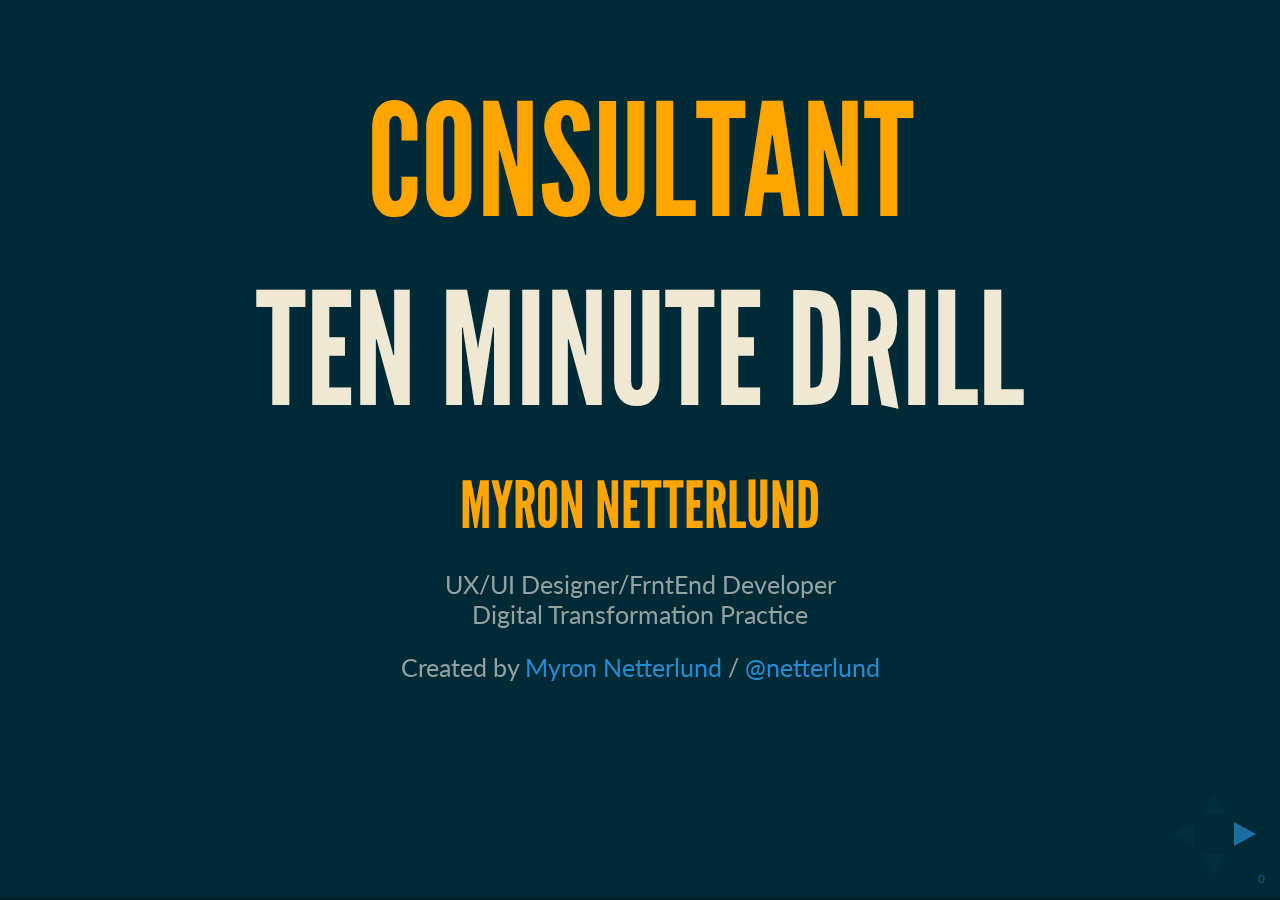
==== commit f6431309: "Content updates" ====
--- a/sogeti/index.html
+++ b/sogeti/index.html
@@ -2,8 +2,8 @@
 <html lang="en">
    <head>
       <meta charset="utf-8">
-      <title>Five Minute Drill</title>
-      <meta name="description" content="Myron Netterlund's Five Minute 2016">
+      <title>Ten Minute Drill</title>
+      <meta name="description" content="Myron Netterlund's Ten Minute Drill 2016">
       <meta name="author" content="Myron Netterlund">
       <meta name="apple-mobile-web-app-capable" content="yes" />
       <meta name="apple-mobile-web-app-status-bar-style" content="black-translucent" />
@@ -138,7 +138,7 @@
          <!-- Any section element inside of this container is displayed as a slide -->
          <div class="slides">
             <section>
-               <h1><span class="orange">Consultant</span><br/> five minute drill</h1>
+               <h1><span class="orange">Consultant</span><br/> ten minute drill</h1>
                <h3>Myron Netterlund </h3>
                <p>
                   <small>UX/UI Designer/FrntEnd Developer<br /> Digital Transformation Practice</small>
@@ -147,8 +147,8 @@
                   <small>Created by <a target="_blank" href="http://netterlund.dunked.com">Myron Netterlund</a> / <a target="_blank" href="http://twitter.com/netterlund">@netterlund</a></small>
                </p>
                <aside class="notes">
-                  <p>- I've been working here for Sogeti these last 19 months, 2 years in January 2017</p>
-                  <p>- Chose to go a different route in my presentaion this morning, t expand my skill set & demonstrate some kahoonahs</p>
+                  <p>- I've been working here for Sogeti these last 18 months.</p>
+                  <p>- Chose to go a different route in my presentaion this morning, t expand my skill set & demonstrate some Kahunas</p>
                   <p>- Hope you find this intereseting & we can succeed together.</p>
                </aside>
             </section>
@@ -225,7 +225,7 @@
                   <h3>MidAmerican Energy | Des Moines, IA </h3>
                   <p class="jobRoles">ROLE: Digital Strategist | UX/UI Consultant </p>
 				  <img src="media/rasters/midamerican.png"/>
-                  <p class="miscItems">C-Suite Egagement that led to winning a year-long development contract &bull; InDesign content presentation & PDF document deliverable
+                  <p class="miscItems">C-Suite Engagement that led to winning a year-long development contract &bull; InDesign content presentation & PDF document deliverable
                   </p>
                   <hr>
                   <p class="bottomline fragment">Non-bias strategy consultation that led to <br />our being chosen as developers of choice</p>
@@ -235,7 +235,7 @@
                </section>
                <section>
                   <h3>Best Buy | Richfield, MN </h3>
-                  <p class="jobRoles">ROLE: Digital Strategist | Business Analyst | Vendor Liason </p>
+                  <p class="jobRoles">ROLE: Digital Strategist | Business Analyst | Vendor Liaison </p>
 				  <img src="media/vectors/best_buy.svg"/>
                   <p class="miscItems">'Senior Level' consultants requested for this technology review of online Chat providers &bull; <i>"Hit it outta the park!"</i>, said our sponsor &bull; Conducted phone, 1:1 & onsite interviews
                   </p>
@@ -249,7 +249,7 @@
                   <h3>Chick-fil-A | Atlanta, GA</h3>
                   <p class="jobRoles">ROLE: UI Designer | Mobile App</p>
 				  <img src="media/rasters/chick-fil-a.png"/>
-				  <p class="miscItems">hi-fidelity wireframes for client approval & offshore standards &bull; reuseable template created for Sogeti wireframes &bull; #Slack &bull; Agile
+				  <p class="miscItems">Hi-fidelity wireframes for client approval & offshore standards &bull; reusable template created for Sogeti wireframes &bull; #Slack &bull; Agile
                   </p>
                   <hr>
                   <p class="bottomline fragment">Hi-Fidelity Mobile Wireframes & Agile workflow <br />Android & iOS</p>
@@ -264,7 +264,7 @@
 				  <p class="miscItems">Power BI explored for use in data visualization of Chick-fil-A's video wall &bull; Concept documents & remote agile-like development with remote team-members
                   </p>
                   <hr>
-                  <p class="bottomline fragment">Data Visualzation experience: PowerBI, D3.js, & SVGs </p>
+                  <p class="bottomline fragment">Data Visualization experience: PowerBI, D3.js, & SVGs </p>
                   <aside class="notes">
                      <p>- Notes</p>
                   </aside>
@@ -288,9 +288,9 @@
                   <p class="miscItems">Data visualization dashboard designs & client UX &bull; Style guide for charts, "Chicken Chiller" gauge
                   </p>
                   <hr>
-                  <p class="bottomline fragment">Pure javascript development on ECL's "Chicken Chiller" guage <br /> Used HighCharts.js for traditional data charting</p>
-                  <aside class="notes">
-                     <p>- Notes</p>
+                  <p class="bottomline fragment">Pure JavaScript development on ECL's "Chicken Chiller" gauge <br /> Used HighCharts.js for traditional data charting</p>
+                  <aside class="notes">
+                     <p>- The "Chicken Chiller" gauge could actually be placed, functionally, within this demonstration. THAT's what neat about the Reveal.JS framework... its Web ready. It's built via web tools.</p>
                   </aside>
                </section>
             </section>
@@ -303,6 +303,7 @@
                   <p class="miscItems">&bull; Flexible/ Versitile</p>
                <h3>In-Demand Skills</h3>
                   <p class="miscItems">&bull; JS Frameworks: Angular, Polymer</p>
+                  <p class="miscItems">&bull; Mobile Dev/UI: Xamarin</p>
                   <hr>
                   <p class="bottomline">I love to learn, I expect to be challenged.</p>
                <aside class="notes">
